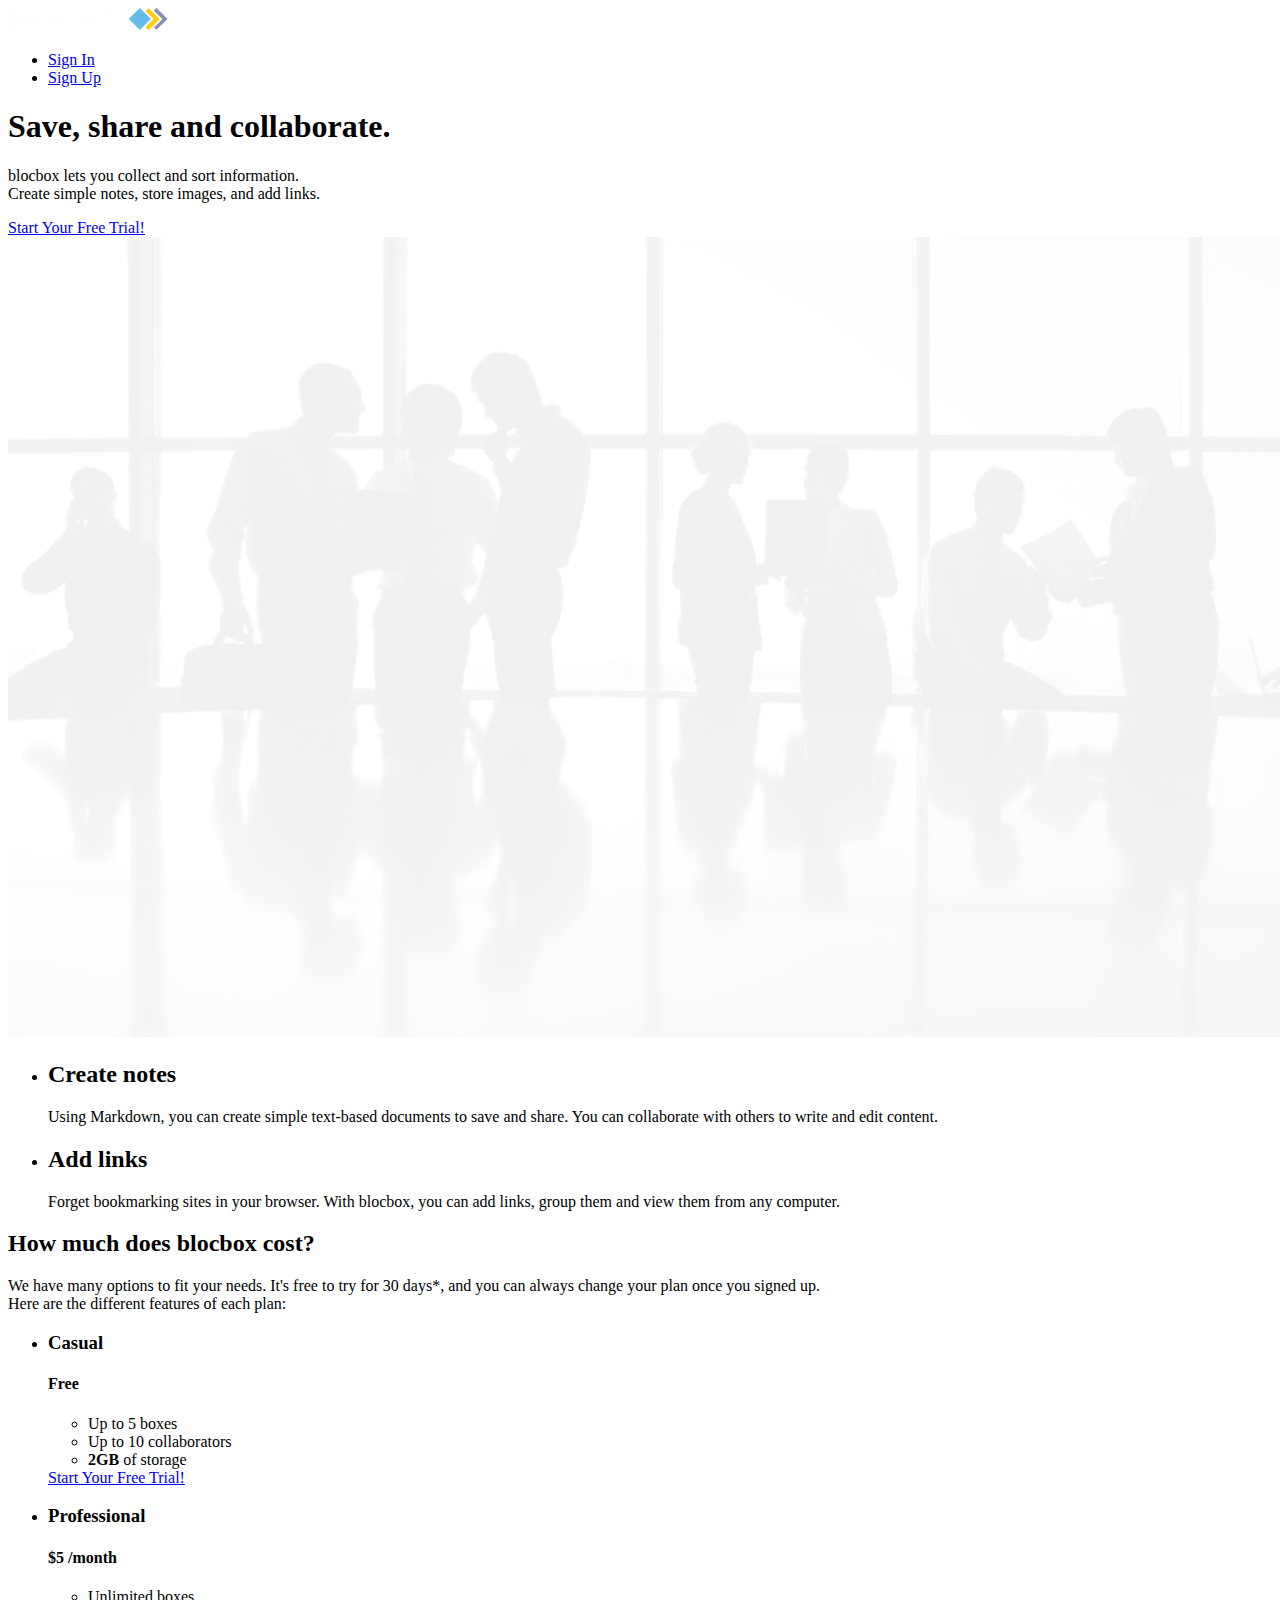
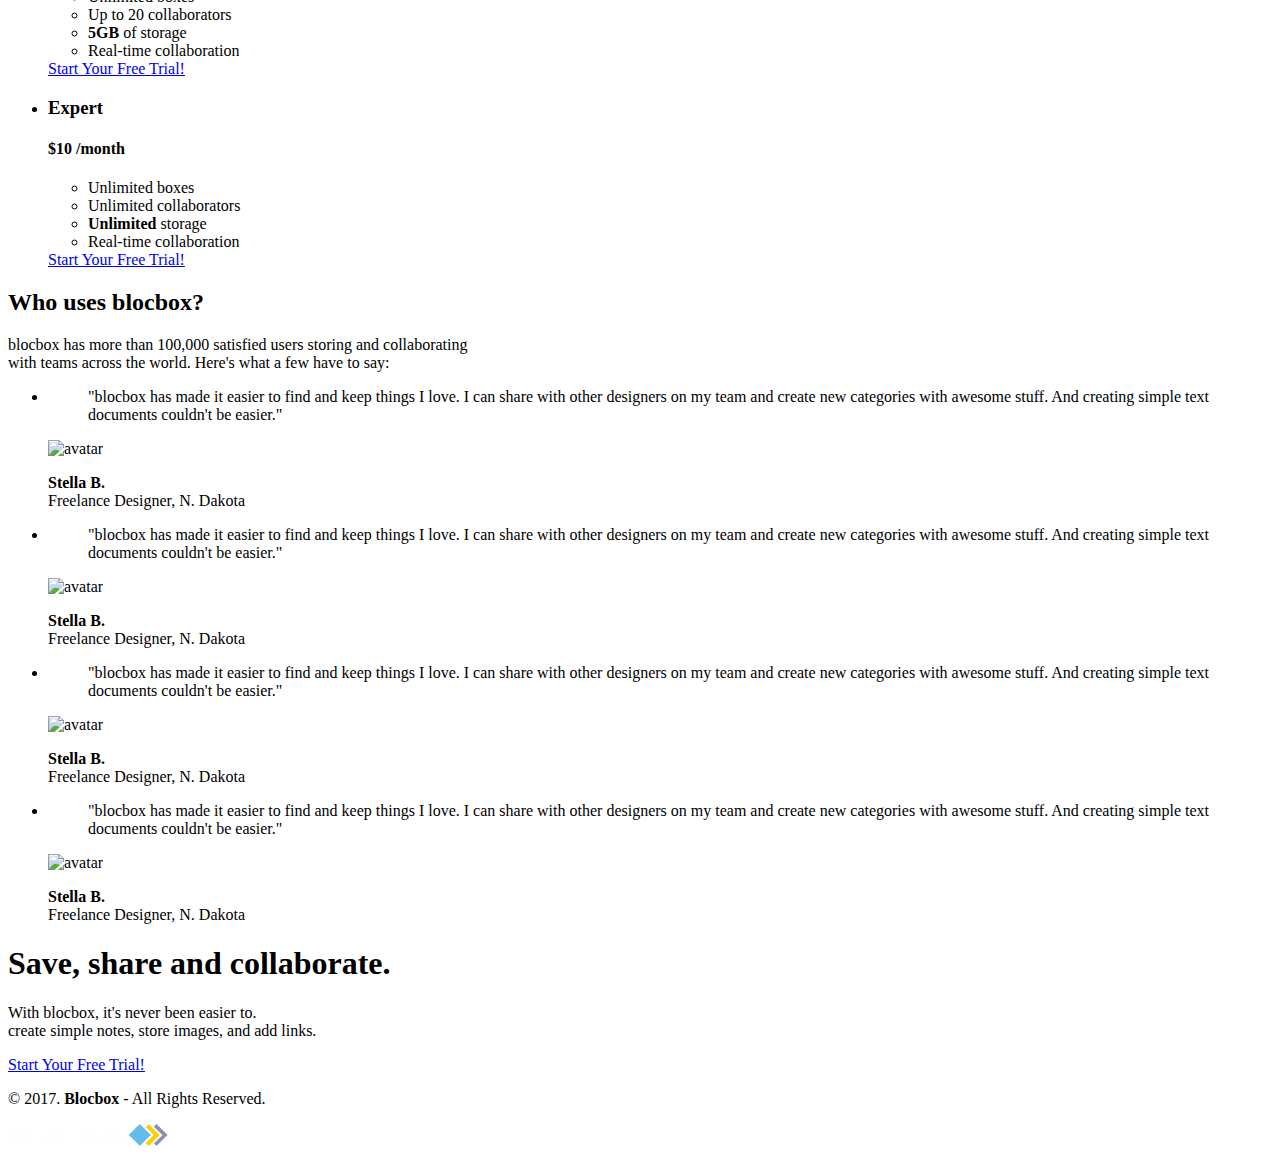
==== index.html @ f6686ba9 "homepage-html-completed" ====
<!DOCTYPE html>
<html lang="en-us">
<head>
  <meta http-equiv="X-UA-Compatible" content="IE=Edge">
  <meta name="viewport" content="width=device-width, initial-scale=1">
  <meta charset="UTF-8">
  <title>Save, share and collaborate | Blocbox</title>
  <!-- Google Fonts -->
  <link href="https://fonts.googleapis.com/css?family=Poppins:300,400,600|Rasa:300,400,700" rel="stylesheet">
  </head>
<body>
  <!-- Hero -->
   <header>
     <nav class="container">
       <div class="one-half">
         <a href="index.html" class="site-logo"><img src="images/site-logo-png.png" alt="Blocbox" /></a>
         </div>
         <div class="one-half">
            <ul>
              <li><a href="signin.html">Sign In</a></li>
              <li class="btn-outline"><a href="signup.html">Sign Up</a></li>
            </ul>
          </div>
         </nav>
         <div class="container hero">
           <h1>Save, share and collaborate.</h1>
            <p>blocbox lets you collect and sort information.<br/>Create simple notes, store images, and add links.</p>
            <a href="signup.html" class="btn">Start Your Free Trial!</a>
            <img src="images/site-screenshot-png.png" alt="Blocbox" />
          </div>
        </header>
      <main role="main">
        <!-- Benefits -->
        <section class="benefits">
          <ul class="container">
            <li class="one-third">
              <h2>Create notes</h2>
              <p>Using Markdown, you can create simple text-based documents to save and share. You can collaborate with others to write and edit content.</p>
            </li>
            <li class="one-third">
              <h2>Add links</h2>
               <p>Forget bookmarking sites in your browser. With blocbox, you can add links, group them and view them from any computer.</p>
             </li>
           </ul>
         </section>

       <!-- Pricing -->
       <section class="pricing">
         <div class="container">
           <h2>How much does blocbox cost?</h2>
           <p>We have many options to fit your needs. It's free to try for 30 days*, and you can always change your plan once you signed up. <br/>Here are the different features of each plan:</p>
         </div>
         <ul class="container">
           <li class="one-third">
             <div class="box">
               <h3>Casual</h3>
               <h4>Free</h4>
               <ul>
                 <li>Up to 5 boxes</li>
                 <li>Up to 10 collaborators</li>
                 <li><strong>2GB</strong> of storage</li>
               </ul>
                <a href="signup.html" class="btn">Start Your Free Trial!</a>
              </div>
            </li>
          <li class="one-third">
            <div class="box middle">
              <h3>Professional</h3>
              <h4><span>$</span>5 <span class="month">/month</span></h4>
              <ul>
                <li>Unlimited boxes</li>
                <li>Up to 20 collaborators</li>
                <li><strong>5GB</strong> of storage</li>
                <li>Real-time collaboration</li>
              </ul>
              <a href="signup.html" class="btn">Start Your Free Trial!</a>
            </div>
          </li>
          <li class="one-third">
            <div class="box">
              <h3>Expert</h3>
              <h4><span>$</span>10 <span class="month">/month</span></h4>
              <ul>
                <li>Unlimited boxes</li>
                <li>Unlimited collaborators</li>
                <li><strong>Unlimited</strong> storage</li>
                <li>Real-time collaboration</li>
              </ul>
              <a href="signup.html" class="btn">Start Your Free Trial!</a>
            </div>
          </li>          
          </ul>

        </section> 

        <!-- Testimonials -->
        <section class="testimonials">
          <div class="container">
            <h2>Who uses blocbox?</h2>
            <p>blocbox has more than 100,000 satisfied users storing and collaborating<br/> with teams across the world. Here's what a few have to say:</p>
          </div>
          <ul class="container">
            <li class="one-fourth">
              <blockquote>"blocbox has made it easier to find and keep things I love. I can share with other designers on my team and create new categories with awesome stuff. And creating simple text documents couldn't be easier."
              </blockquote>
              <img src="https://s3.amazonaws.com/uifaces/faces/twitter/jsa/128.jpg" alt="avatar">
              <p class="name"><strong>Stella B.</strong><br/>Freelance Designer, N. Dakota</p>
            </li> 
            <li class="one-fourth">
               <blockquote>"blocbox has made it easier to find and keep things I love. I can share with other designers on my team and create new categories with awesome stuff. And creating simple text documents couldn't be easier."
               </blockquote>
               <img src="https://s3.amazonaws.com/uifaces/faces/twitter/jsa/128.jpg" alt="avatar">
               <p class="name"><strong>Stella B.</strong><br/>Freelance Designer, N. Dakota</p>
             </li>
             <li class="one-fourth">
               <blockquote>"blocbox has made it easier to find and keep things I love. I can share with other designers on my team and create new categories with awesome stuff. And creating simple text documents couldn't be easier."
               </blockquote>
               <img src="https://s3.amazonaws.com/uifaces/faces/twitter/jsa/128.jpg" alt="avatar">
               <p class="name"><strong>Stella B.</strong><br/>Freelance Designer, N. Dakota</p>
               </li> 
               <li class="one-fourth">
                 <blockquote>"blocbox has made it easier to find and keep things I love. I can share with other designers on my team and create new categories with awesome stuff. And creating simple text documents couldn't be easier."
                 </blockquote>
                 <img src="https://s3.amazonaws.com/uifaces/faces/twitter/jsa/128.jpg" alt="avatar">
                  <p class="name"><strong>Stella B.</strong><br/>Freelance Designer, N. Dakota</p>
                  </li>   
            </ul>
          </section>

          <!-- Assignment -->
          <div class="container hero">
           <h1>Save, share and collaborate.</h1>
            <p>With blocbox, it's never been easier to.<br/>create simple notes, store images, and add links.</p>
            <a href="signup.html" class="btn">Start Your Free Trial!</a>

       </main>

       <!-- Footer -->
       <footer>
         <div class="container footer-nav-block">
             <div class="left-footer-block one-third">
                <p class="copyright-block">&copy; 2017. <strong>Blocbox</strong> - All Rights Reserved.</p>
              </div>
                <img class="logo" src="images/site-logo-png.png" alt="Blocbox" />  
              </div>
            </div>
          </footer>

</body>
</html>
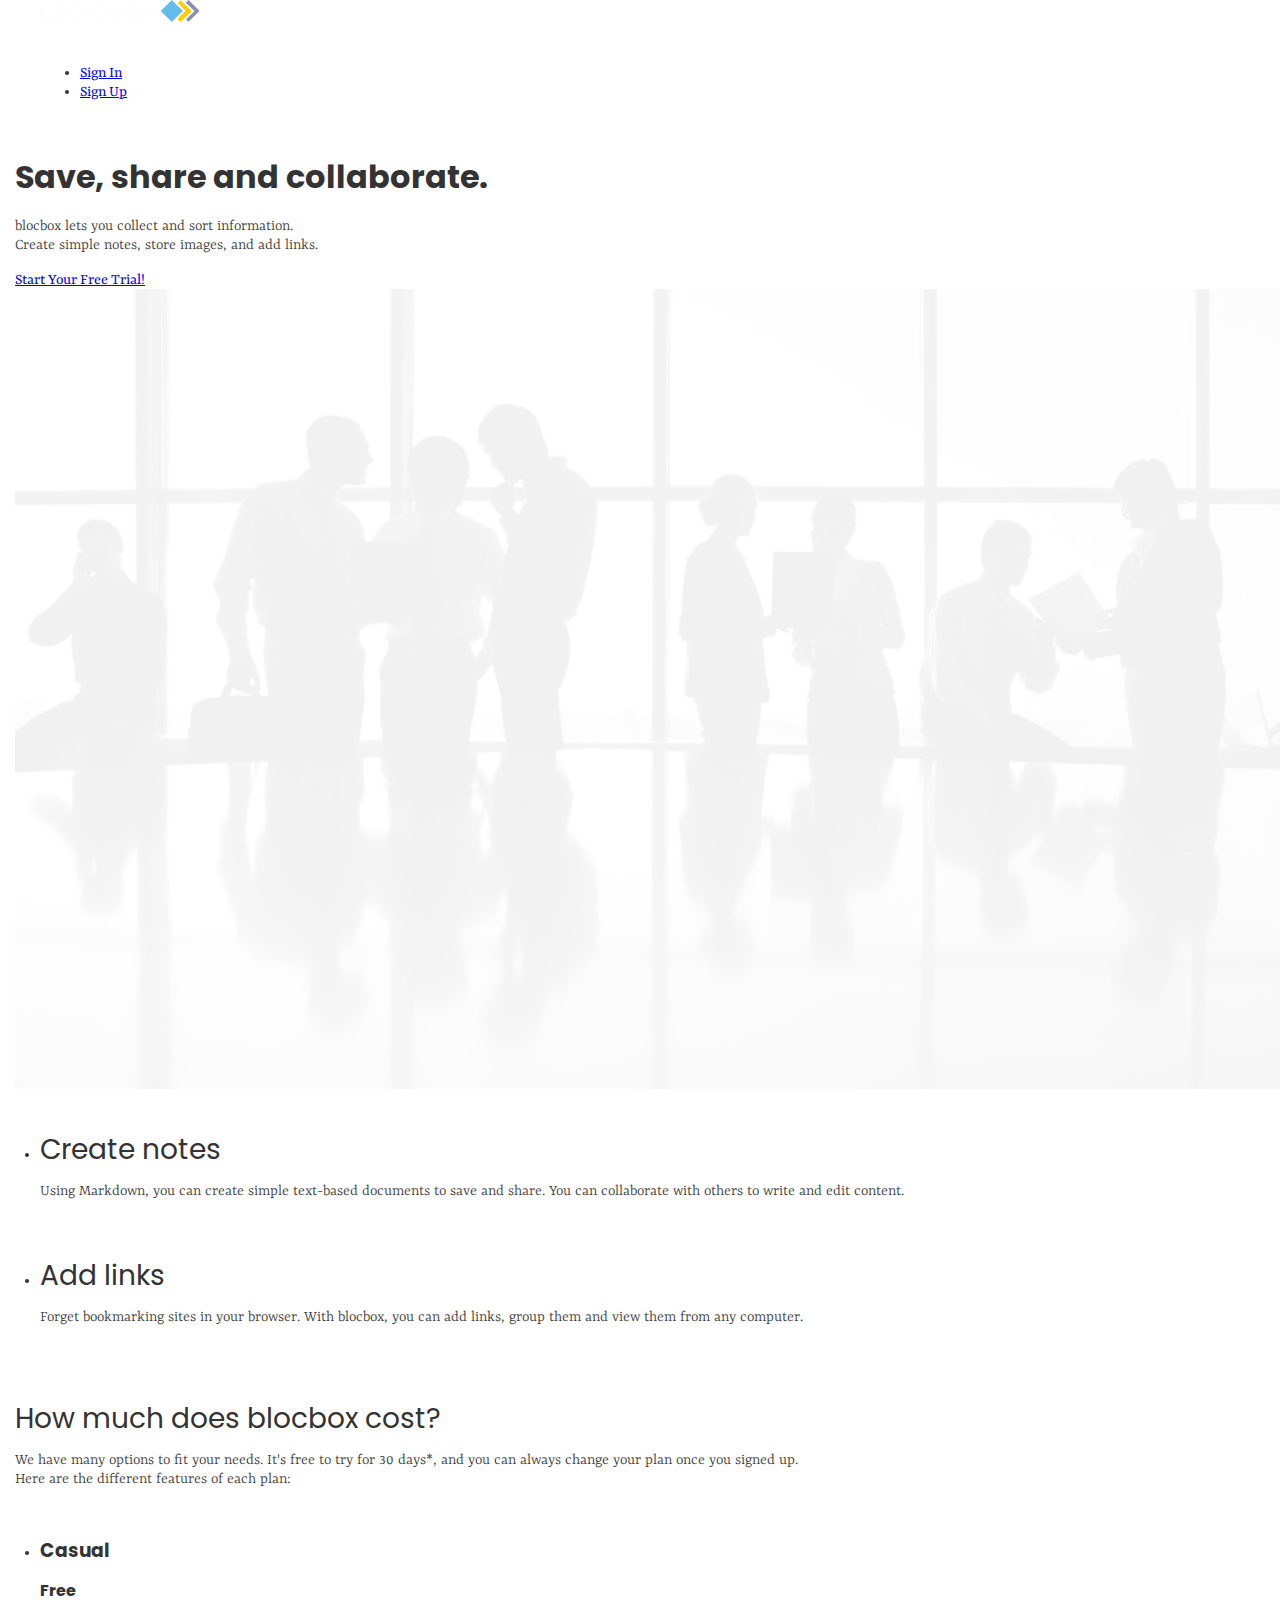
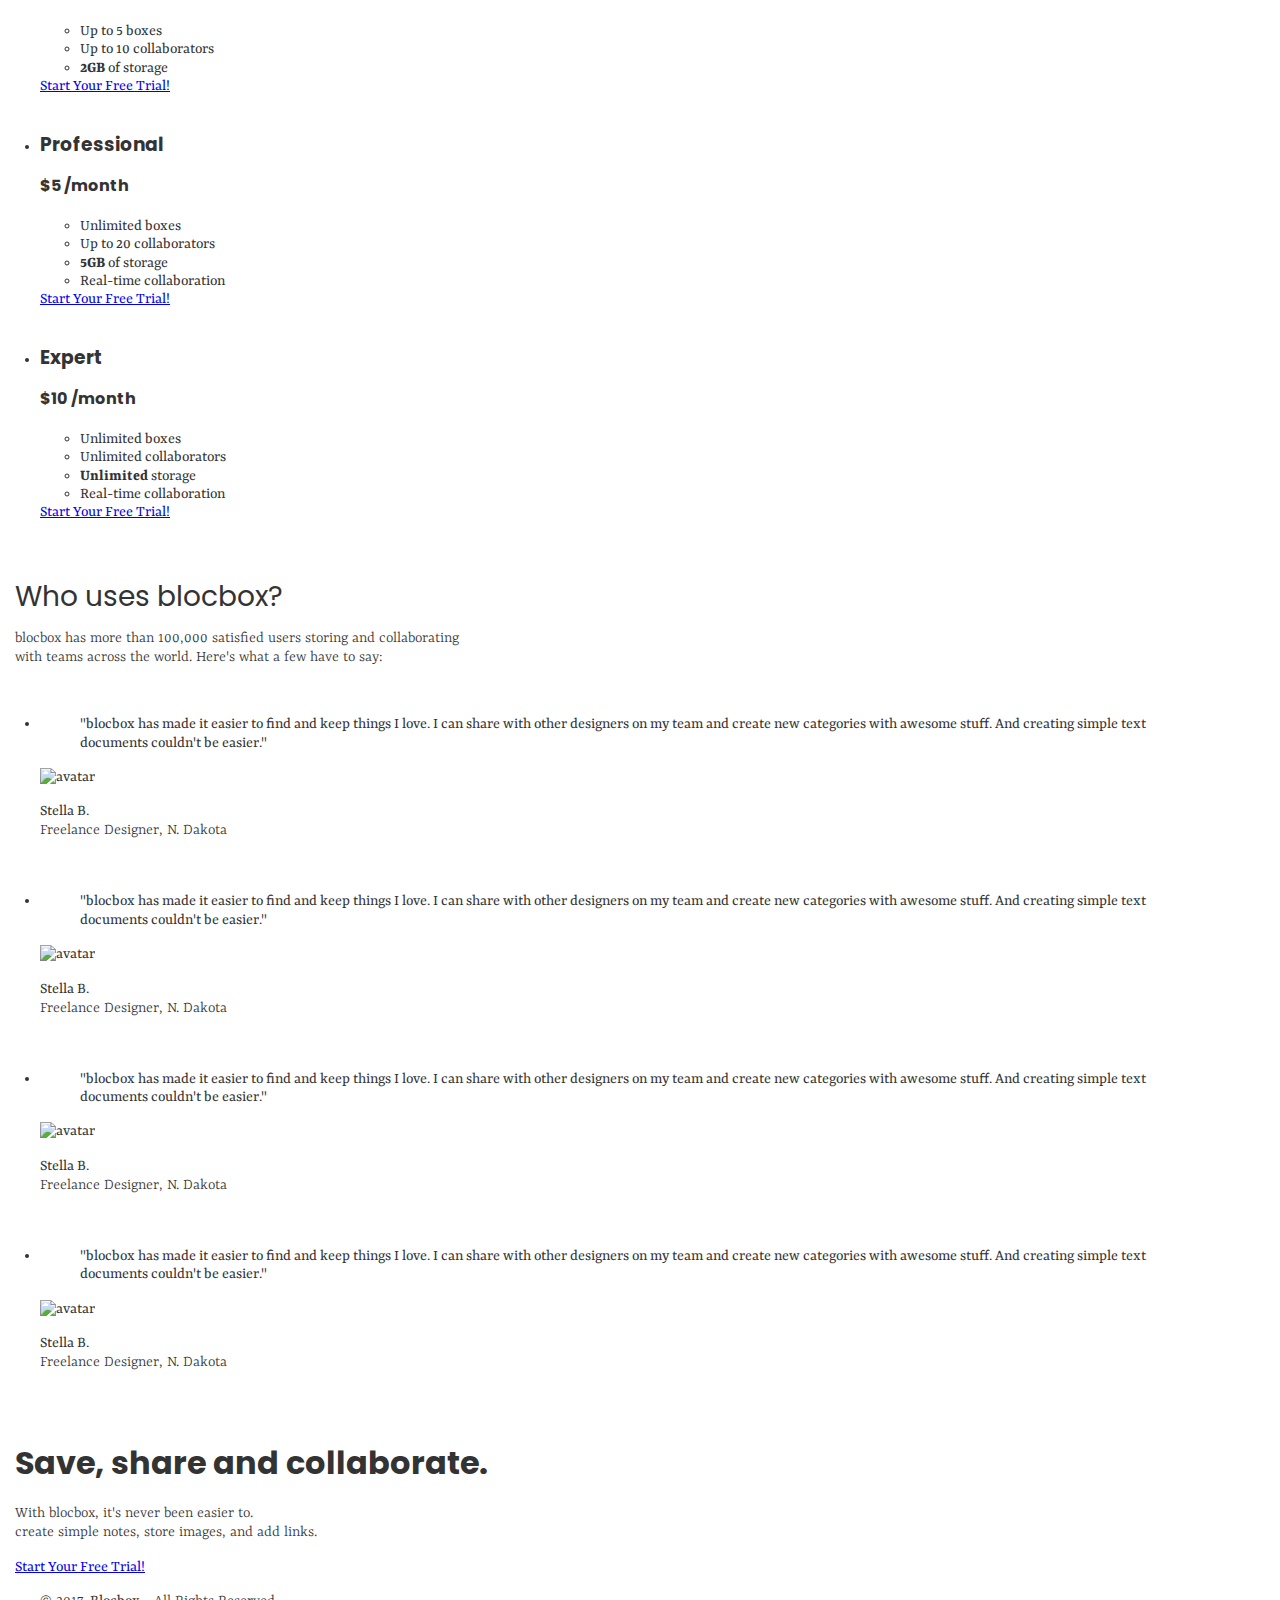
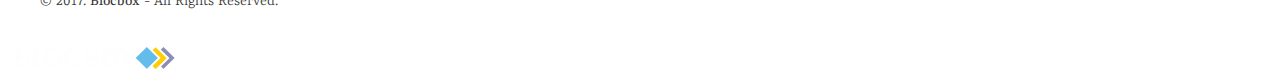
==== commit 7d14f484: "homepage-css-completed" ====
--- a/index.html
+++ b/index.html
@@ -7,6 +7,12 @@
   <title>Save, share and collaborate | Blocbox</title>
   <!-- Google Fonts -->
   <link href="https://fonts.googleapis.com/css?family=Poppins:300,400,600|Rasa:300,400,700" rel="stylesheet">
+
+  <!-- CSS -->
+  <link rel="stylesheet" href="css/normalize.css">
+  <link rel="stylesheet" href="css/style.css">
+  <link rel="stylesheet" href="css/font-awesome.css">
+  <link rel="stylesheet" href="css/animate.css">
   </head>
 <body>
   <!-- Hero -->
@@ -23,7 +29,7 @@
           </div>
          </nav>
          <div class="container hero">
-           <h1>Save, share and collaborate.</h1>
+           <h1 class="animated fadeIn">Save, share and collaborate.</h1>
             <p>blocbox lets you collect and sort information.<br/>Create simple notes, store images, and add links.</p>
             <a href="signup.html" class="btn">Start Your Free Trial!</a>
             <img src="images/site-screenshot-png.png" alt="Blocbox" />
--- a/css/style.css
+++ b/css/style.css
@@ -0,0 +1,44 @@
+html, body{
+	overflow-x: hidden;
+}
+body {
+	 font-family: "Rasa", Helvetica, Arial, sans-serif;
+	 color:#333333;
+}
+h1, h2, h3, h4, h5, h6 {
+	 font-family: "Poppins", Helvetica, Arial, sans-serif;
+}
+h2 {
+  font-size:28px;
+  font-weight: normal;
+  margin-bottom: 5px;
+}
+p {
+	font-size:16px;
+	line-height: 19px;
+	font-weight: 100;
+}
+
+/* GRID */
+.container {
+	margin-right: auto;
+	margin-left: auto;
+	padding-left: 15px;
+	padding-right: 15px;
+	position: relative;
+}
+.container:before,
+.container:after {
+	content: " ";
+	display: table;
+}
+.container:after {
+	clear: both;
+}
+.one-half, .one-third, .one-fourth {
+	width:96%;
+	float:left;
+	position:relative;
+	min-height: 1px;
+	margin:0 2% 20px;
+}
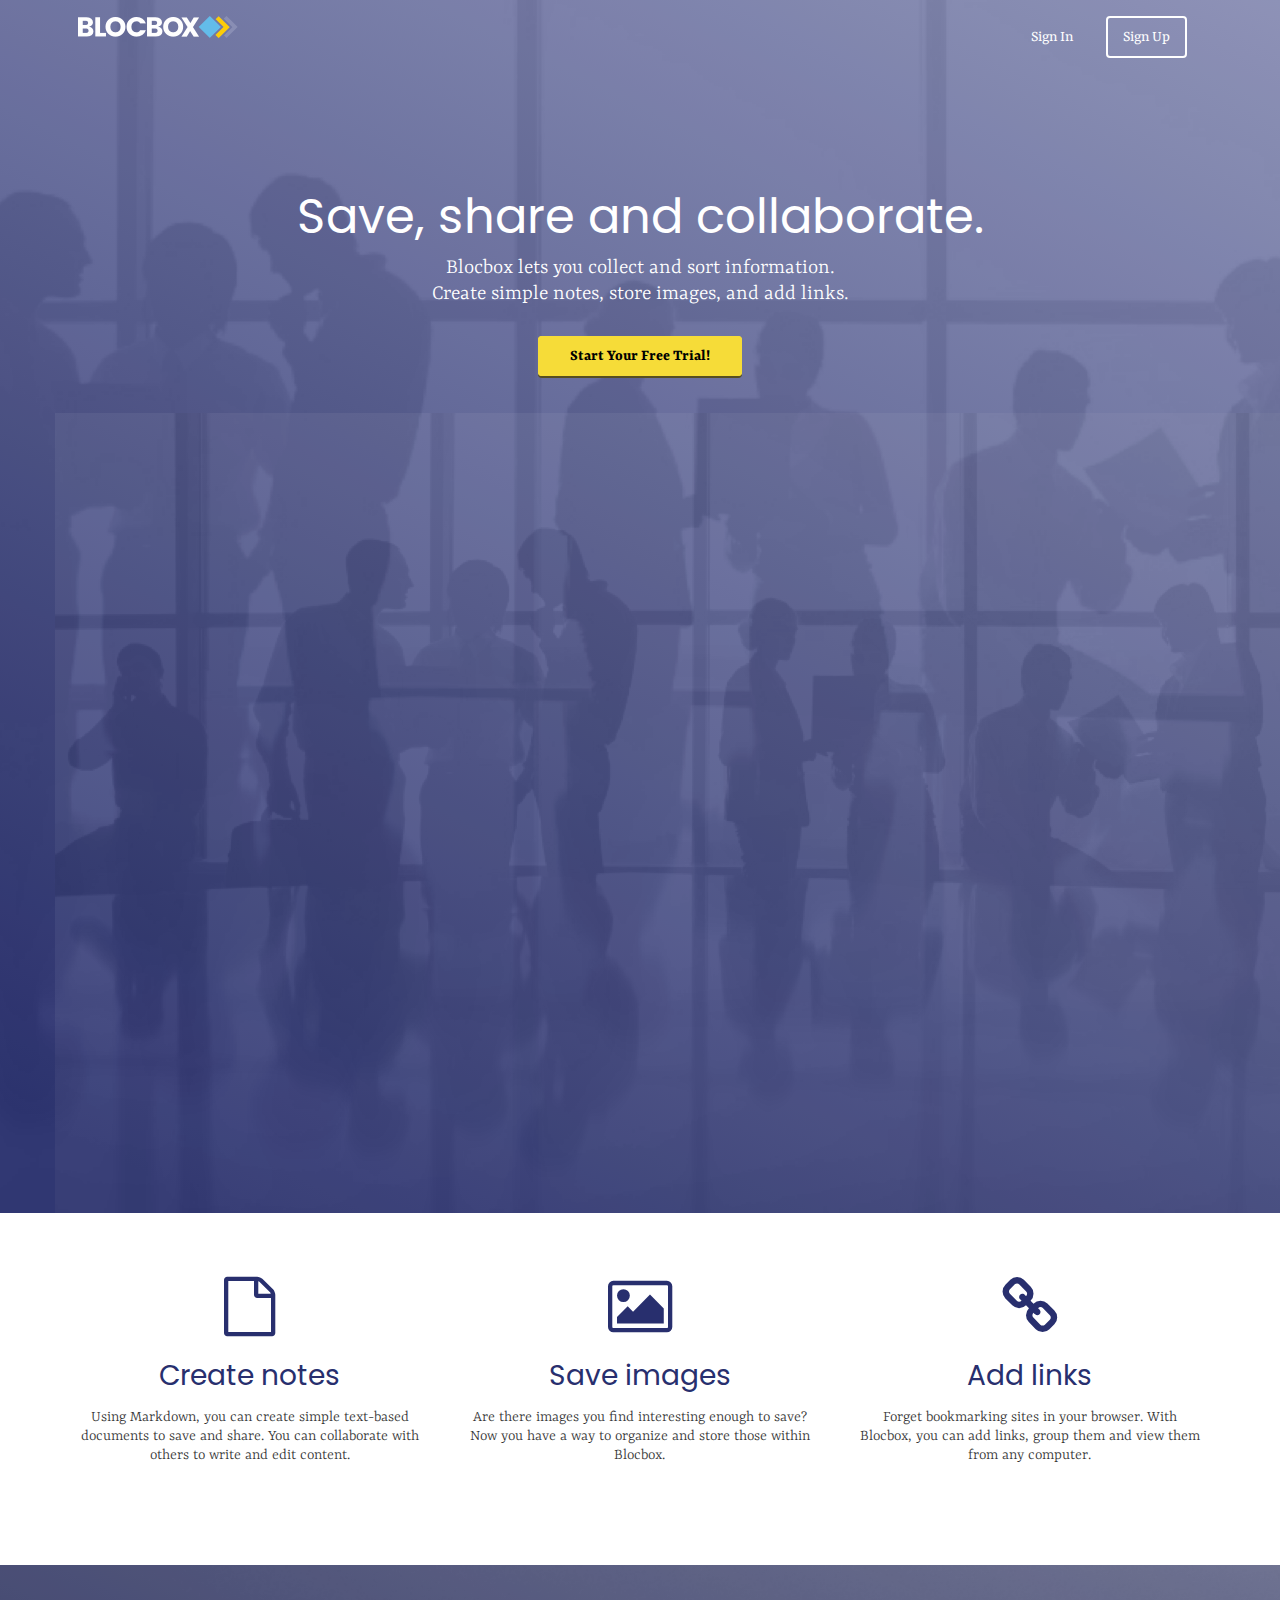
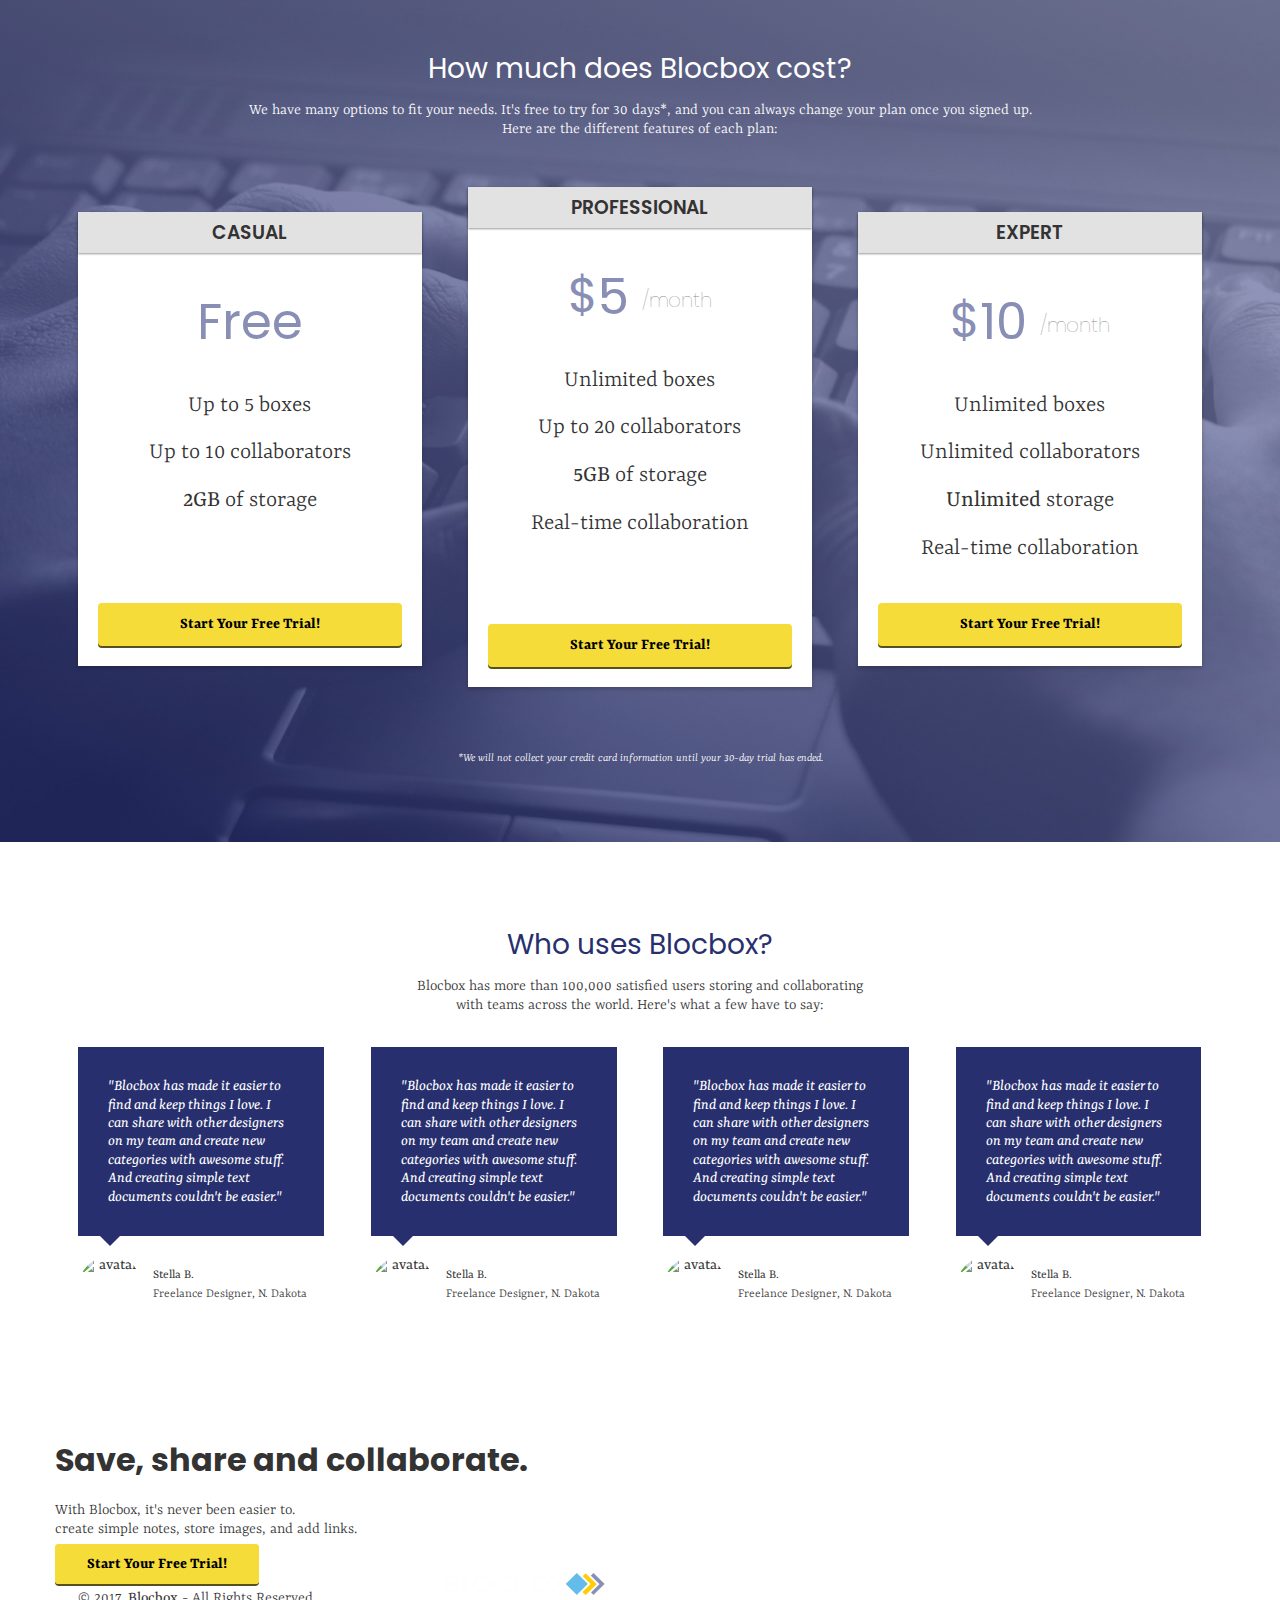
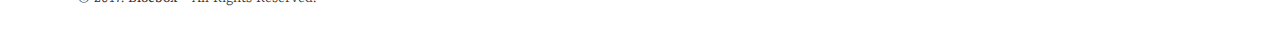
==== commit 569a6964: "Checkpoint-31-completed" ====
--- a/index.html
+++ b/index.html
@@ -19,7 +19,7 @@
    <header>
      <nav class="container">
        <div class="one-half">
-         <a href="index.html" class="site-logo"><img src="images/site-logo-png.png" alt="Blocbox" /></a>
+        <a href="index.html" class="site-logo"><img src="images/site-logo-png.png" alt="Blocbox" /></a>
          </div>
          <div class="one-half">
             <ul>
@@ -30,7 +30,7 @@
          </nav>
          <div class="container hero">
            <h1 class="animated fadeIn">Save, share and collaborate.</h1>
-            <p>blocbox lets you collect and sort information.<br/>Create simple notes, store images, and add links.</p>
+            <p>Blocbox lets you collect and sort information.<br/>Create simple notes, store images, and add links.</p>
             <a href="signup.html" class="btn">Start Your Free Trial!</a>
             <img src="images/site-screenshot-png.png" alt="Blocbox" />
           </div>
@@ -40,12 +40,19 @@
         <section class="benefits">
           <ul class="container">
             <li class="one-third">
+            <i class="fa fa-file-o"></i>
               <h2>Create notes</h2>
               <p>Using Markdown, you can create simple text-based documents to save and share. You can collaborate with others to write and edit content.</p>
             </li>
             <li class="one-third">
+             <i class="fa fa-picture-o"></i>
+              <h2>Save images</h2>
+              <p>Are there images you find interesting enough to save? Now you have a way to organize and store those within Blocbox.</p>
+            </li>
+            <li class="one-third">
+            <i class="fa fa-link"></i>
               <h2>Add links</h2>
-               <p>Forget bookmarking sites in your browser. With blocbox, you can add links, group them and view them from any computer.</p>
+               <p>Forget bookmarking sites in your browser. With Blocbox, you can add links, group them and view them from any computer.</p>
              </li>
            </ul>
          </section>
@@ -53,7 +60,7 @@
        <!-- Pricing -->
        <section class="pricing">
          <div class="container">
-           <h2>How much does blocbox cost?</h2>
+           <h2>How much does Blocbox cost?</h2>
            <p>We have many options to fit your needs. It's free to try for 30 days*, and you can always change your plan once you signed up. <br/>Here are the different features of each plan:</p>
          </div>
          <ul class="container">
@@ -96,36 +103,39 @@
             </div>
           </li>          
           </ul>
+          <div class="container">
+             <p class="small">*We will not collect your credit card information until your 30-day trial has ended.</p>
+          </div>
 
         </section> 
 
         <!-- Testimonials -->
         <section class="testimonials">
           <div class="container">
-            <h2>Who uses blocbox?</h2>
-            <p>blocbox has more than 100,000 satisfied users storing and collaborating<br/> with teams across the world. Here's what a few have to say:</p>
+            <h2>Who uses Blocbox?</h2>
+            <p>Blocbox has more than 100,000 satisfied users storing and collaborating<br/> with teams across the world. Here's what a few have to say:</p>
           </div>
           <ul class="container">
             <li class="one-fourth">
-              <blockquote>"blocbox has made it easier to find and keep things I love. I can share with other designers on my team and create new categories with awesome stuff. And creating simple text documents couldn't be easier."
+              <blockquote>"Blocbox has made it easier to find and keep things I love. I can share with other designers on my team and create new categories with awesome stuff. And creating simple text documents couldn't be easier."
               </blockquote>
               <img src="https://s3.amazonaws.com/uifaces/faces/twitter/jsa/128.jpg" alt="avatar">
               <p class="name"><strong>Stella B.</strong><br/>Freelance Designer, N. Dakota</p>
             </li> 
             <li class="one-fourth">
-               <blockquote>"blocbox has made it easier to find and keep things I love. I can share with other designers on my team and create new categories with awesome stuff. And creating simple text documents couldn't be easier."
+               <blockquote>"Blocbox has made it easier to find and keep things I love. I can share with other designers on my team and create new categories with awesome stuff. And creating simple text documents couldn't be easier."
                </blockquote>
                <img src="https://s3.amazonaws.com/uifaces/faces/twitter/jsa/128.jpg" alt="avatar">
                <p class="name"><strong>Stella B.</strong><br/>Freelance Designer, N. Dakota</p>
              </li>
              <li class="one-fourth">
-               <blockquote>"blocbox has made it easier to find and keep things I love. I can share with other designers on my team and create new categories with awesome stuff. And creating simple text documents couldn't be easier."
+               <blockquote>"Blocbox has made it easier to find and keep things I love. I can share with other designers on my team and create new categories with awesome stuff. And creating simple text documents couldn't be easier."
                </blockquote>
                <img src="https://s3.amazonaws.com/uifaces/faces/twitter/jsa/128.jpg" alt="avatar">
                <p class="name"><strong>Stella B.</strong><br/>Freelance Designer, N. Dakota</p>
                </li> 
                <li class="one-fourth">
-                 <blockquote>"blocbox has made it easier to find and keep things I love. I can share with other designers on my team and create new categories with awesome stuff. And creating simple text documents couldn't be easier."
+                 <blockquote>"Blocbox has made it easier to find and keep things I love. I can share with other designers on my team and create new categories with awesome stuff. And creating simple text documents couldn't be easier."
                  </blockquote>
                  <img src="https://s3.amazonaws.com/uifaces/faces/twitter/jsa/128.jpg" alt="avatar">
                   <p class="name"><strong>Stella B.</strong><br/>Freelance Designer, N. Dakota</p>
@@ -136,7 +146,7 @@
           <!-- Assignment -->
           <div class="container hero">
            <h1>Save, share and collaborate.</h1>
-            <p>With blocbox, it's never been easier to.<br/>create simple notes, store images, and add links.</p>
+            <p>With Blocbox, it's never been easier to.<br/>create simple notes, store images, and add links.</p>
             <a href="signup.html" class="btn">Start Your Free Trial!</a>
 
        </main>
--- a/css/style.css
+++ b/css/style.css
@@ -42,3 +42,261 @@
 	min-height: 1px;
 	margin:0 2% 20px;
 }
+@media (min-width: 320px) {
+	.container {
+		width: 312px;
+	}
+}
+@media (min-width: 480px) {
+	.container {
+		width: 468px;
+	}
+}
+@media (min-width: 768px) {
+	.container {
+		width: 750px;
+	}
+}
+@media (min-width: 992px) {
+	.container {
+		width: 970px;
+	}
+	.one-half {
+		width:46%;
+	}
+	.one-third {
+		width:29.33333%;
+	}
+	.one-fourth {
+		width:21%;
+	}
+}
+@media (min-width: 1200px) {
+	.container {
+		width: 1170px;
+	}
+}
+
+/* HEADER */
+header {
+	color:#FFFFFF;
+	background: #282f6e;
+	/* Rectangle: */
+background: #282F6E;
+background: url("../images/site-screenshot-png.png") top center no-repeat, linear-gradient(206deg, #898eb5 0%, #282f6e 94%);
+background-size:cover;
+}
+header nav {
+	padding:1em 0;
+}
+header nav ul {
+	display:inline;
+	text-align: right;
+	float:right;
+	margin:0;
+}
+header nav ul > li {
+	list-style-type: none;
+	display: inline-block;
+	margin:0 15px;
+}
+header nav ul > li.btn-outline {
+	padding:10px 15px;
+	border:2px solid #FFFFFF;
+	border-radius: 4px;
+}
+header nav ul > li.btn-outline:hover {
+	background:#FFFFFF;
+}
+header nav ul > li > a {
+	color:#FFFFFF;
+	text-decoration: none;
+}
+header nav ul > li.btn-outline:hover > a {
+	color:#282f6e;
+}
+header .hero {
+	text-align: center;
+	display:block;
+	position: relative;
+}
+header .hero h1 {
+	font-size:48px;
+	font-weight: normal;
+	margin:95px 0 0;
+}
+header .hero p {
+	font-size: 22px;
+	line-height: 26px;
+	font-weight: 100;
+	margin:10px 0 40px;
+}
+header .hero img {
+	display: block;
+	margin:3em auto 0;
+}
+
+/* BUTTONS */
+.btn {
+	border-radius: 4px;
+	color:#000000;
+	font-weight: 700;
+	text-decoration: none;
+	padding:10px 30px;
+	background: #f6dc38;
+	border: 2px solid #f6dc38;
+	box-shadow: 0px 2px 0px 0px #574F1F;
+}
+
+/* BENEFITS */
+.benefits {
+	text-align: center;
+	display:block;
+	position:relative;
+}
+.benefits ul {
+	margin: 0 auto;
+	padding:4em 0;
+}
+.benefits ul li {
+	list-style-type: none;
+	display: inline-block;
+}
+.benefits i {
+	color:#282F6E;
+	font-size:60px;
+	margin:0;
+	vertical-align: middle;
+}
+.benefits h2 {
+	color:#282F6E;
+}
+
+/* PRICING */
+.pricing {
+	  background: #282f6e url("../images/pricingimage.png") top center no-repeat;
+	  background: url("../images/pricingimage.png") top center no-repeat, linear-gradient(206deg, #898eb5 0%, #282f6e 94%);
+	  background-size:cover;
+	  text-align: center;
+	  padding:4em 0;
+}
+.pricing h2, .pricing p {
+	color:#FFFFFF;
+}
+.pricing ul {
+	margin:0 auto;
+	padding:2em 0;
+}
+.pricing ul li {
+	list-style-type: none;
+}
+.box {
+	padding:0 15px 15px;
+	background: #FFFFFF;
+	box-shadow: 0px 2px 4px 0px rgba(0,0,0,0.20);
+	min-height: 439px;
+	position: relative;
+	margin-top: 25px;
+}
+.box.middle {
+	min-height: 485px;
+	margin-top:0px;
+}
+.box h3 {
+	font-family: "Poppins", Helvetica, Arial, sans-serif;
+	font-weight: 600;
+	text-transform: uppercase;
+	background: #E2E2E2;
+	box-shadow: 0px 1px 2px 0px rgba(0,0,0,0.40);
+	left:0;
+	right:0;
+	top:0;
+	text-align: center;
+	margin:0 -15px 40px;
+	padding:10px 0;
+}
+.box h4 {
+	font-size:50px;
+	font-weight: normal;
+	margin:40px 0 10px;
+	color:#898eb5;
+}
+.box h4 span {
+	font-size:48px;
+	vertical-align: top;
+}
+.box h4 span.month {
+	font-family: "Poppins", Helvetica, Arial, sans-serif;
+	font-weight: 100;
+	color:#888888;
+	font-size:20px;
+	vertical-align: middle;
+}
+.box ul li {
+	font-size:24px;
+	margin-bottom:20px;
+	font-weight: 100;
+}
+.box .btn {
+	position:absolute;
+	bottom:20px;
+	left:20px;
+	right:20px;
+}
+.small {
+	font-size: 12px;
+	color: #FEFEFE;
+	line-height: 15px;
+	font-style:italic;
+}
+/* TESTIMONIALS */
+ .testimonials {
+   padding:4em 0;
+   text-align: center;
+ }
+ .testimonials h2 {
+   color:#282f6e;
+ }
+ .testimonials ul li {
+   list-style-type: none;
+ }
+ .testimonials blockquote {
+   color:#FFFFFF;
+   text-align: left;
+   font-style: italic;
+   background:#282f6e;
+   position: relative;
+   padding:30px;
+   width:auto;
+   margin:0;
+ }
+ .testimonials blockquote:after {
+   top: 100%;
+   left: 13%;
+   border: solid transparent;
+   content: " ";
+   height: 0;
+   width: 0;
+   position: absolute;
+   pointer-events: none;
+   border-top-color: #282f6e;
+   border-width: 10px;
+   margin-left: -10px;
+ }
+ .testimonials img {
+   height: 65px;
+   width: 65px;
+   border-radius:50%;
+   float: left;
+   display: inline-block;
+   margin:20px 10px 0 0;
+ }
+ .testimonials p.name {
+   float: left;
+   display: inline-block;
+   text-align: left;
+   font-size:13px;
+   margin-top: 30px;
+ }
+
+
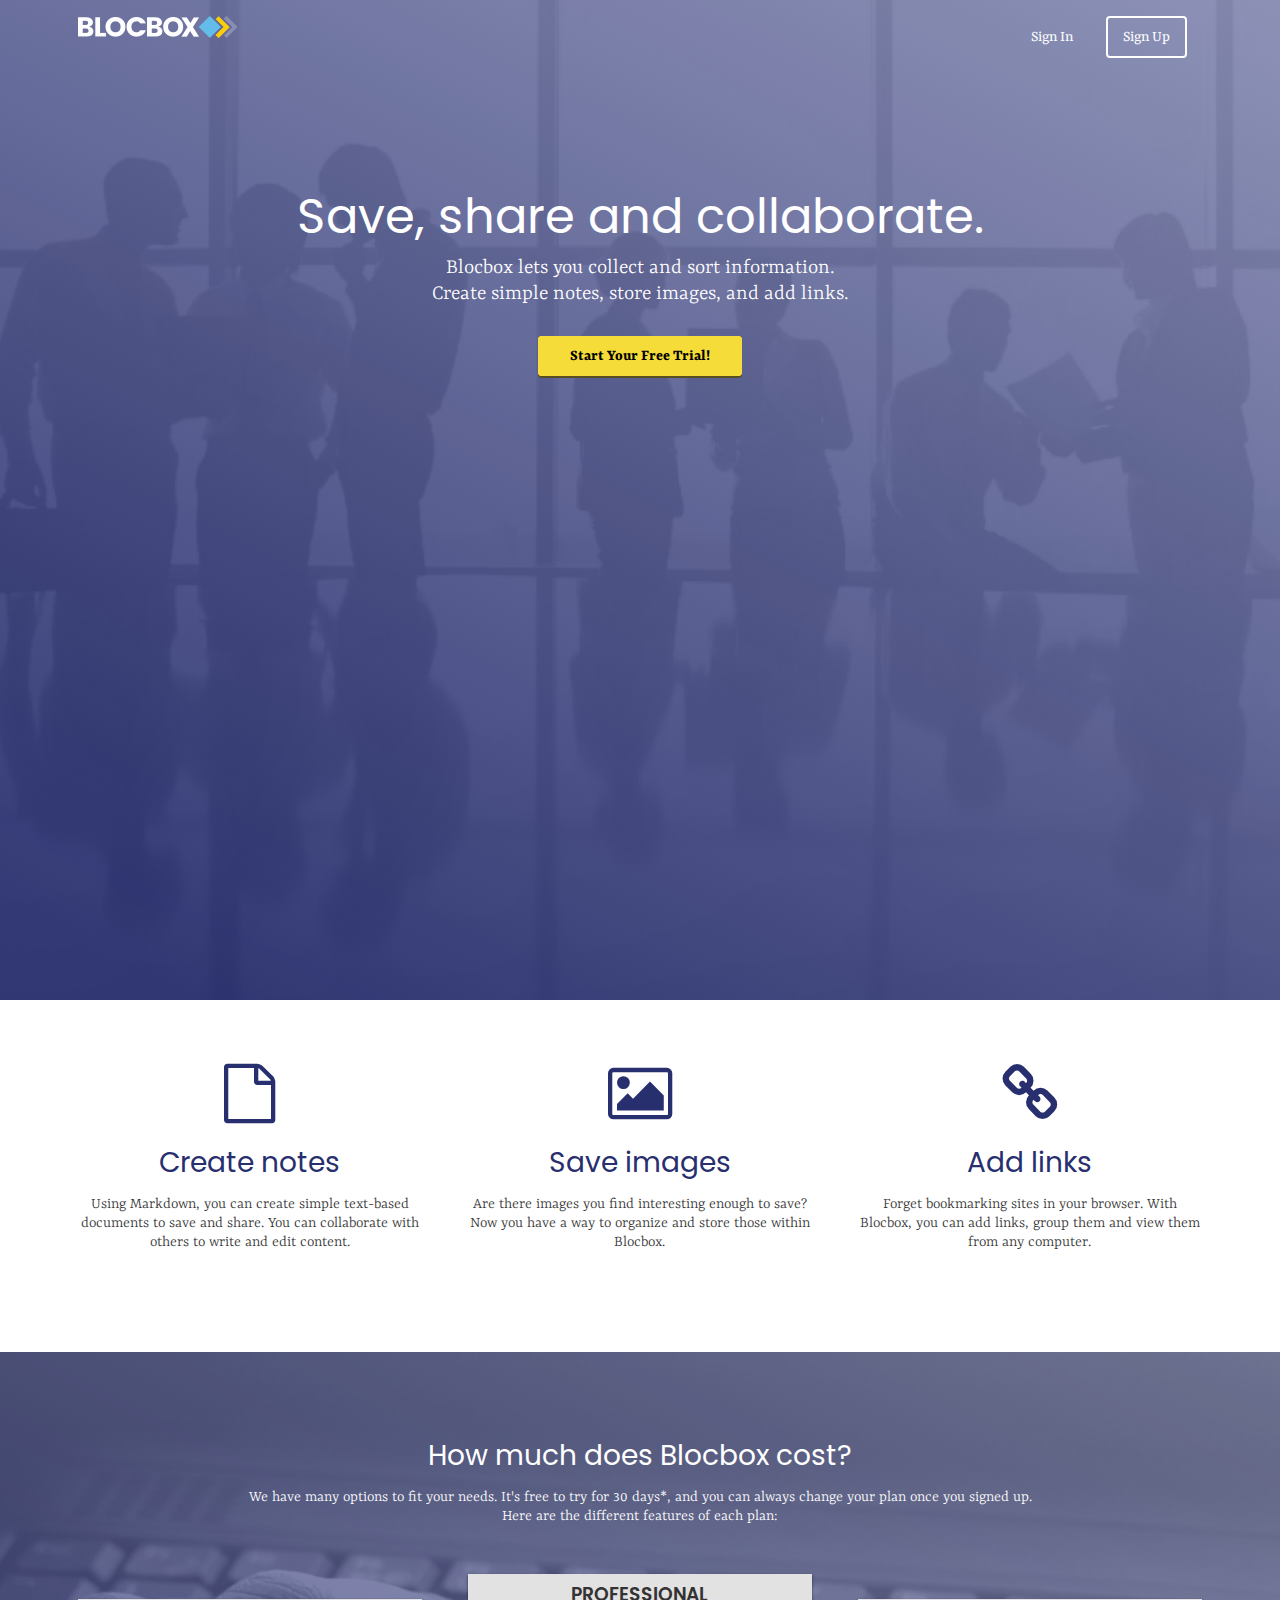
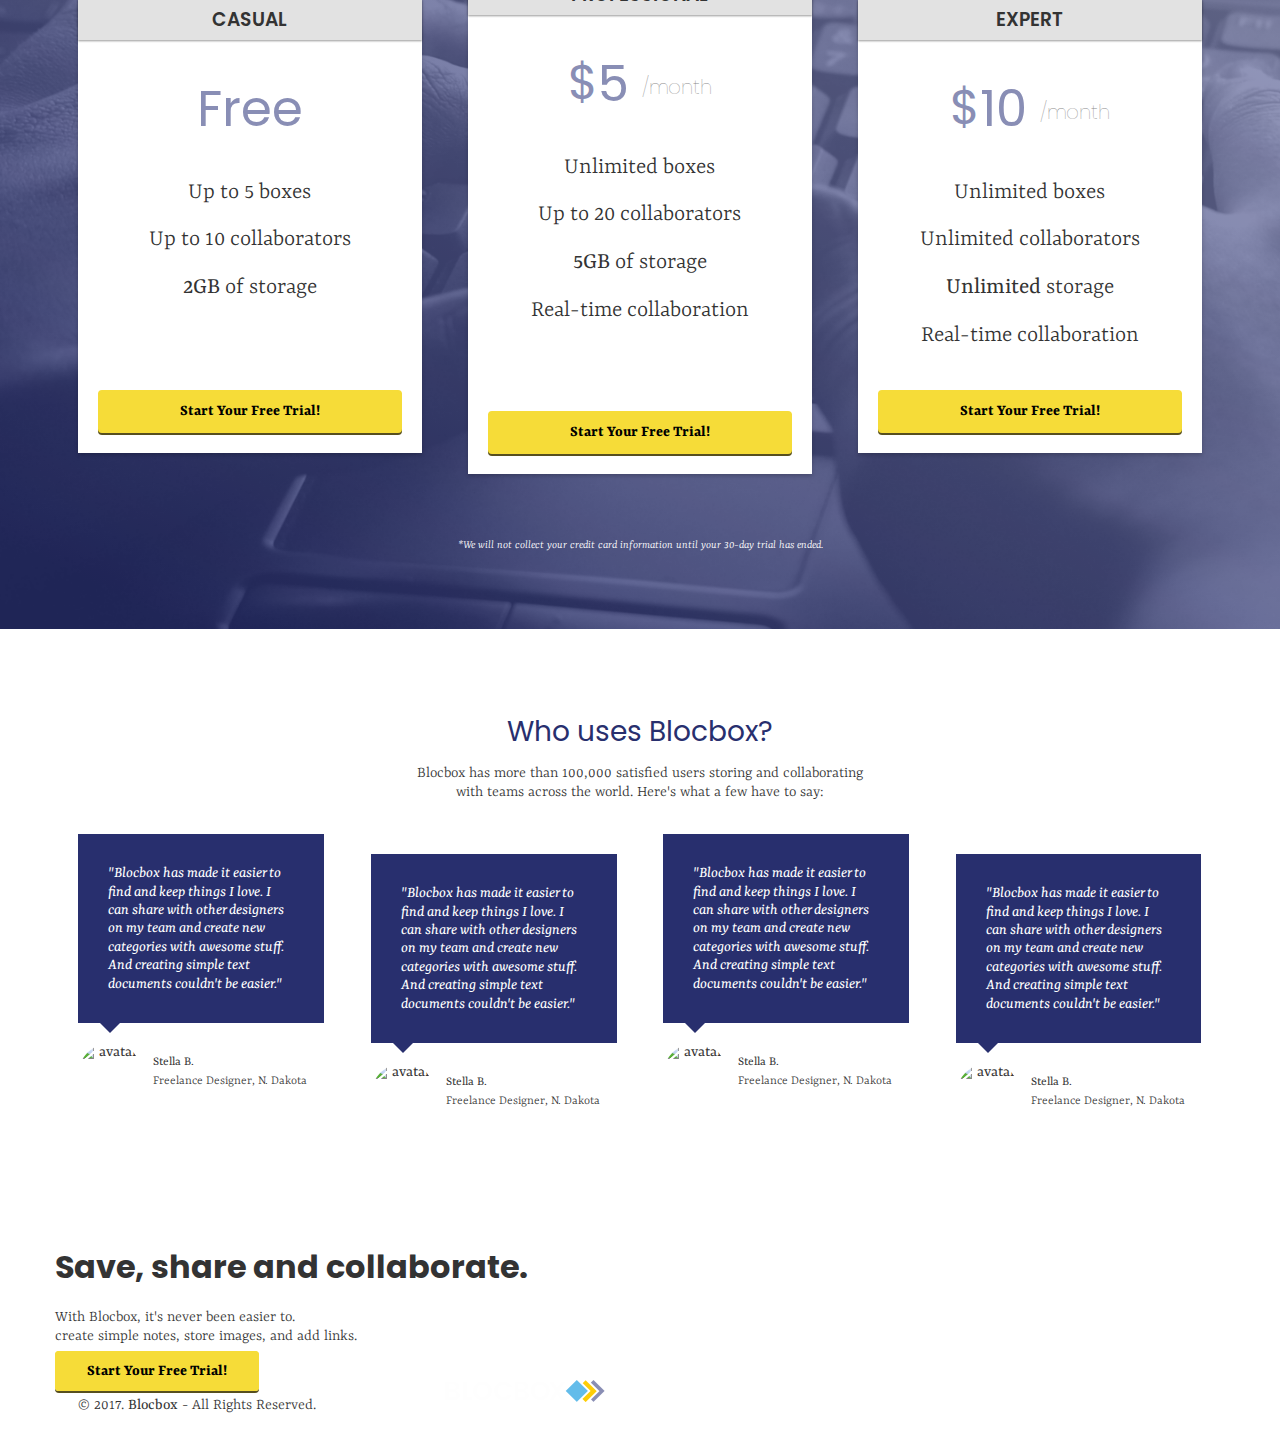
==== commit 0e28044e: "homepage-styling-completed" ====
--- a/index.html
+++ b/index.html
@@ -32,7 +32,7 @@
            <h1 class="animated fadeIn">Save, share and collaborate.</h1>
             <p>Blocbox lets you collect and sort information.<br/>Create simple notes, store images, and add links.</p>
             <a href="signup.html" class="btn">Start Your Free Trial!</a>
-            <img src="images/site-screenshot-png.png" alt="Blocbox" />
+            
           </div>
         </header>
       <main role="main">
@@ -122,7 +122,7 @@
               <img src="https://s3.amazonaws.com/uifaces/faces/twitter/jsa/128.jpg" alt="avatar">
               <p class="name"><strong>Stella B.</strong><br/>Freelance Designer, N. Dakota</p>
             </li> 
-            <li class="one-fourth">
+            <li class="one-fourth alternate">
                <blockquote>"Blocbox has made it easier to find and keep things I love. I can share with other designers on my team and create new categories with awesome stuff. And creating simple text documents couldn't be easier."
                </blockquote>
                <img src="https://s3.amazonaws.com/uifaces/faces/twitter/jsa/128.jpg" alt="avatar">
@@ -134,7 +134,7 @@
                <img src="https://s3.amazonaws.com/uifaces/faces/twitter/jsa/128.jpg" alt="avatar">
                <p class="name"><strong>Stella B.</strong><br/>Freelance Designer, N. Dakota</p>
                </li> 
-               <li class="one-fourth">
+               <li class="one-fourth alternate">
                  <blockquote>"Blocbox has made it easier to find and keep things I love. I can share with other designers on my team and create new categories with awesome stuff. And creating simple text documents couldn't be easier."
                  </blockquote>
                  <img src="https://s3.amazonaws.com/uifaces/faces/twitter/jsa/128.jpg" alt="avatar">
--- a/css/style.css
+++ b/css/style.css
@@ -26,7 +26,7 @@
 	padding-left: 15px;
 	padding-right: 15px;
 	position: relative;
-}
+}ß
 .container:before,
 .container:after {
 	content: " ";
@@ -70,6 +70,8 @@
 	.one-fourth {
 		width:21%;
 	}
+     .testimonials .alternate {
+      margin-top:20px;
 }
 @media (min-width: 1200px) {
 	.container {
@@ -85,6 +87,7 @@
 background: #282F6E;
 background: url("../images/site-screenshot-png.png") top center no-repeat, linear-gradient(206deg, #898eb5 0%, #282f6e 94%);
 background-size:cover;
+height: 1000px;
 }
 header nav {
 	padding:1em 0;
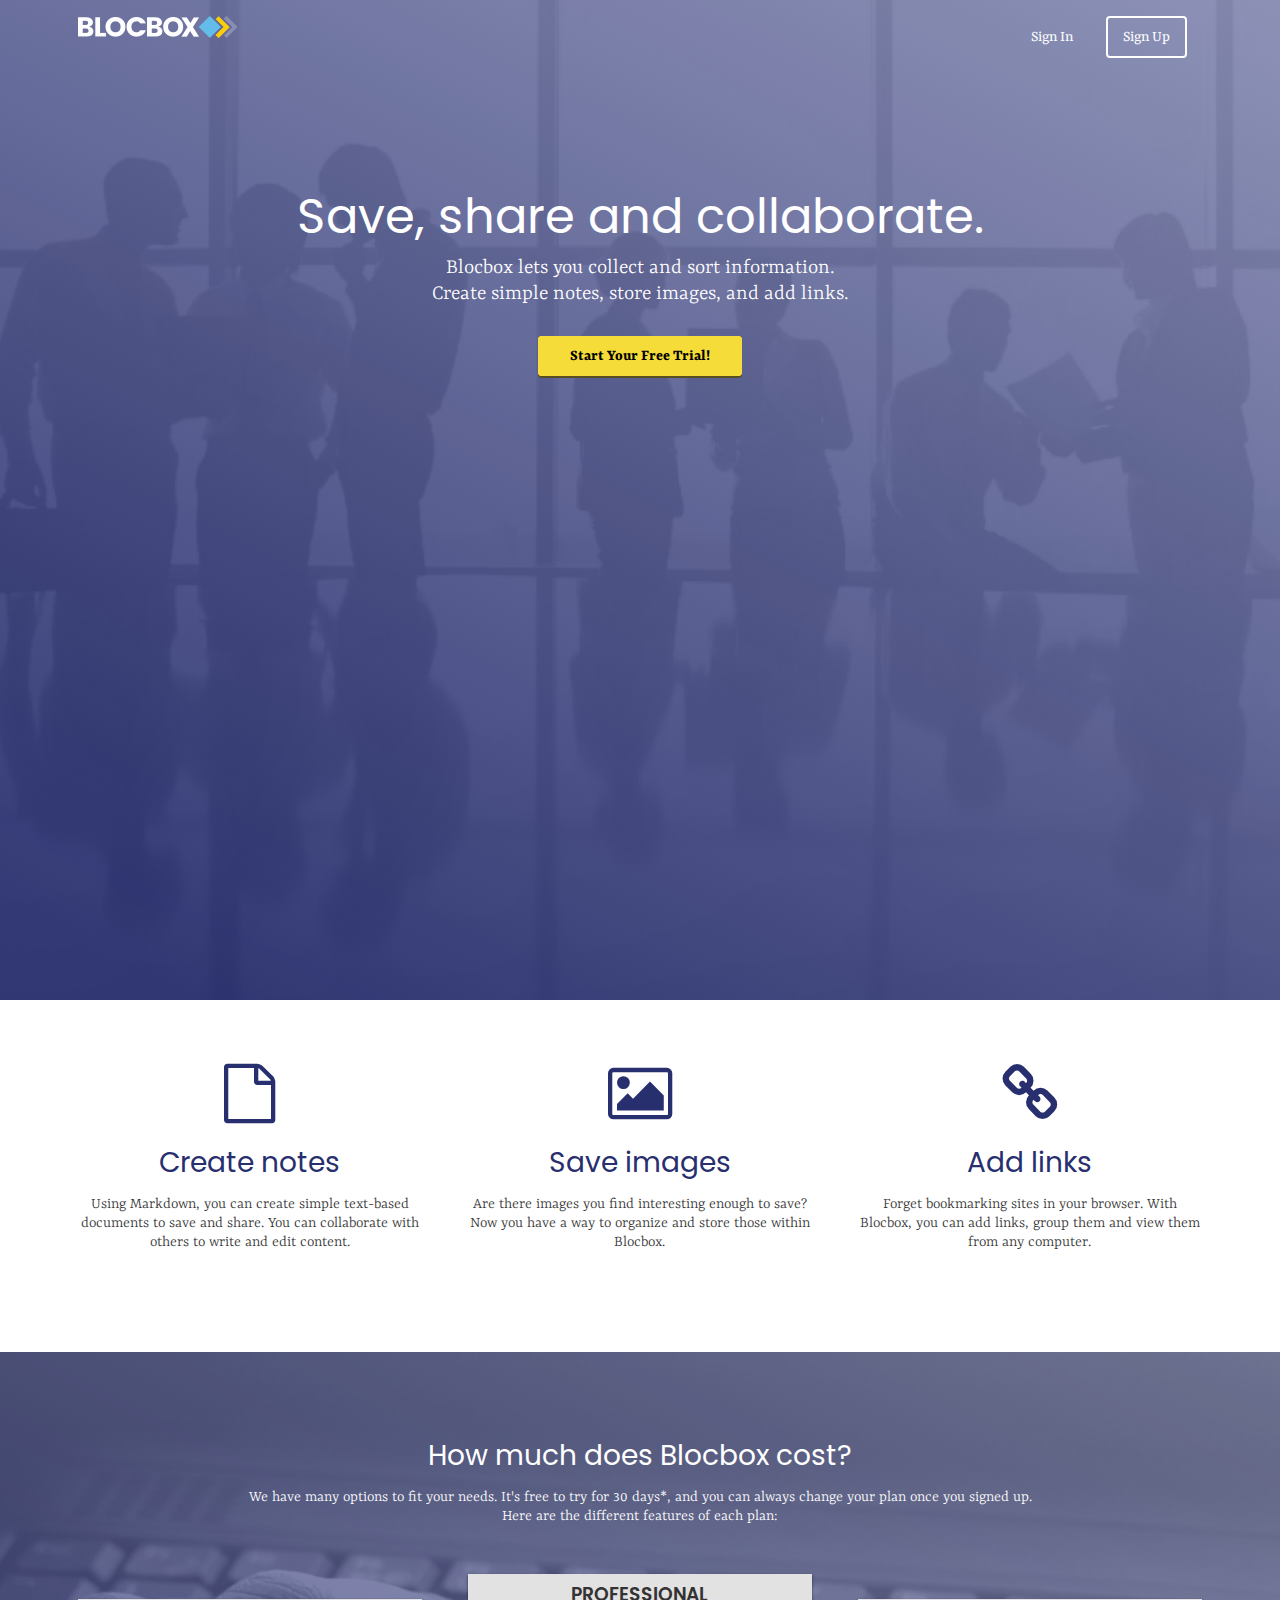
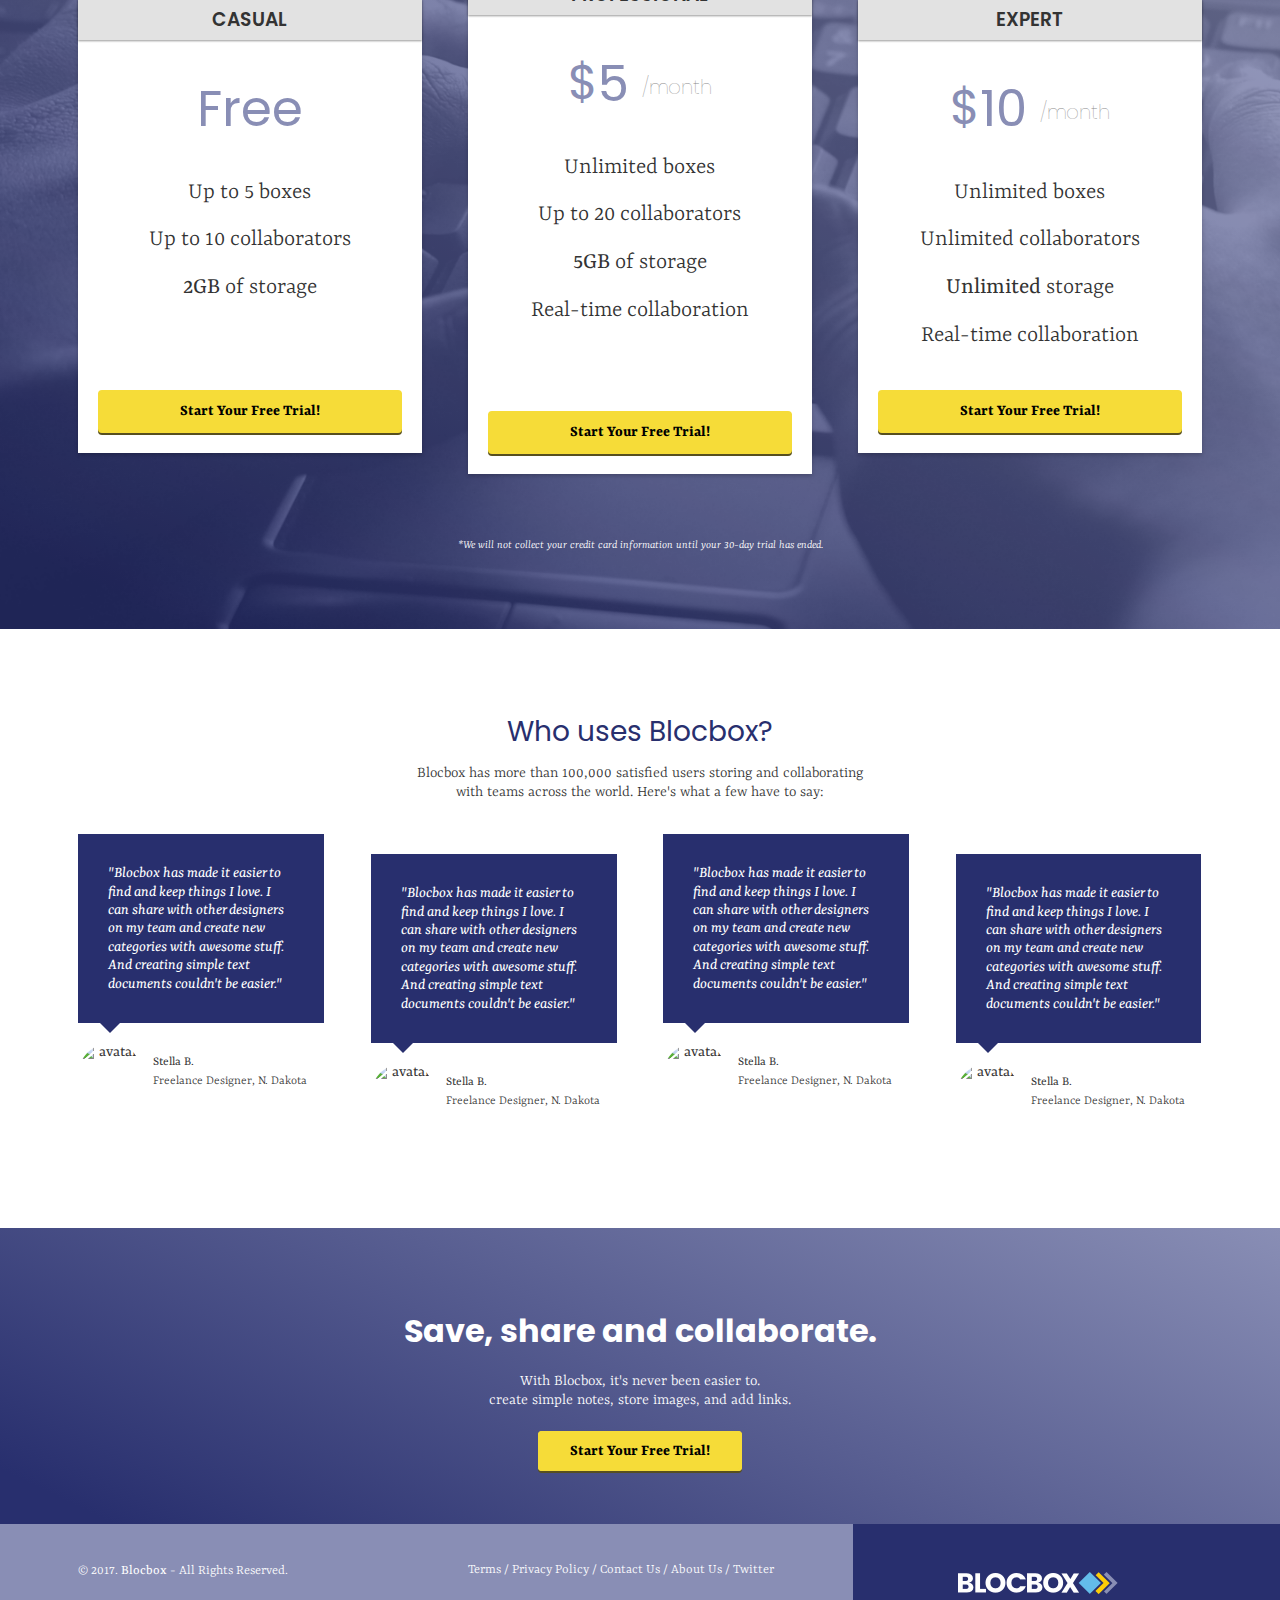
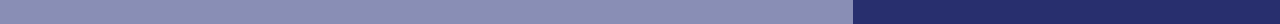
==== commit 53537274: "homepage-styling-two-completed" ====
--- a/index.html
+++ b/index.html
@@ -144,11 +144,12 @@
           </section>
 
           <!-- Assignment -->
+          <section class="assignment">
           <div class="container hero">
            <h1>Save, share and collaborate.</h1>
             <p>With Blocbox, it's never been easier to.<br/>create simple notes, store images, and add links.</p>
             <a href="signup.html" class="btn">Start Your Free Trial!</a>
-
+          </section>
        </main>
 
        <!-- Footer -->
@@ -157,6 +158,16 @@
              <div class="left-footer-block one-third">
                 <p class="copyright-block">&copy; 2017. <strong>Blocbox</strong> - All Rights Reserved.</p>
               </div>
+              <nav class="link-block middle-footer-block one-third">
+         <ul>
+           <li><a href="">Terms</a></li> /
+           <li><a href="">Privacy Policy</a></li> /
+           <li><a href="">Contact Us</a></li> /
+           <li><a href="">About Us</a></li> /
+           <li><a href="">Twitter</a></li>
+         </ul>
+       </nav>
+       <div class="right-footer-block one-third">
                 <img class="logo" src="images/site-logo-png.png" alt="Blocbox" />  
               </div>
             </div>
--- a/css/style.css
+++ b/css/style.css
@@ -302,4 +302,72 @@
    margin-top: 30px;
  }
 
-
+ /*Additional CTA*/
+.assignment {
+	padding: 4em 0;
+	text-align: center;
+    color:#FFFFFF;
+   background: #282f6e;
+   background-image: linear-gradient(206deg, #898eb5 0%, #282f6e 94%);
+}
+.assignment h1 {
+	color: #ffffff;
+}
+.assignment p {
+	color: #ffffff;
+	padding-bottom: 1em;
+}
+
+ /* FOOTER */
+ footer {
+   background-color: #282f6e;
+   background-image: linear-gradient(to top,
+      #898eb5 0%, #898eb5 50%, #282f6e 50%, #282f6e 100%);
+   color: #FFFFFF;
+   height: 150px;
+   position: relative;
+   overflow: hidden;
+   z-index: 0;
+ }
+ footer p, footer nav ul {
+   font-size:14px;
+   font-weight:100;
+   text-align: center;
+   margin: 10px auto 0;
+ }
+ footer nav ul li {
+   list-style-type: none;
+   display: inline;
+ }
+ footer nav ul li a {
+   color:#FFFFFF;
+   text-decoration: none;
+ }
+ footer .right-footer-block {
+   background-color: transparent;
+ }
+ footer .logo{
+   padding: 2.35em 0;
+   margin: 0 auto;
+   display: block;
+ }
+ @media (min-width: 992px){
+   footer{
+     background-color: #282f6e;
+     background-image: linear-gradient(to left,
+        #282f6e 0%, #282f6e 33.33337%, #898eb5 33.33337%, #898eb5 100%);
+     height: 100px;
+   }
+   footer p, footer nav ul{
+     padding: 2em 0;
+     text-align: left;
+   }
+   footer .right-footer-block {
+     background-color: #282f6e;
+   }
+   footer .logo{
+     padding: 3em 0 3em 1em;
+   }
+ }
+
+
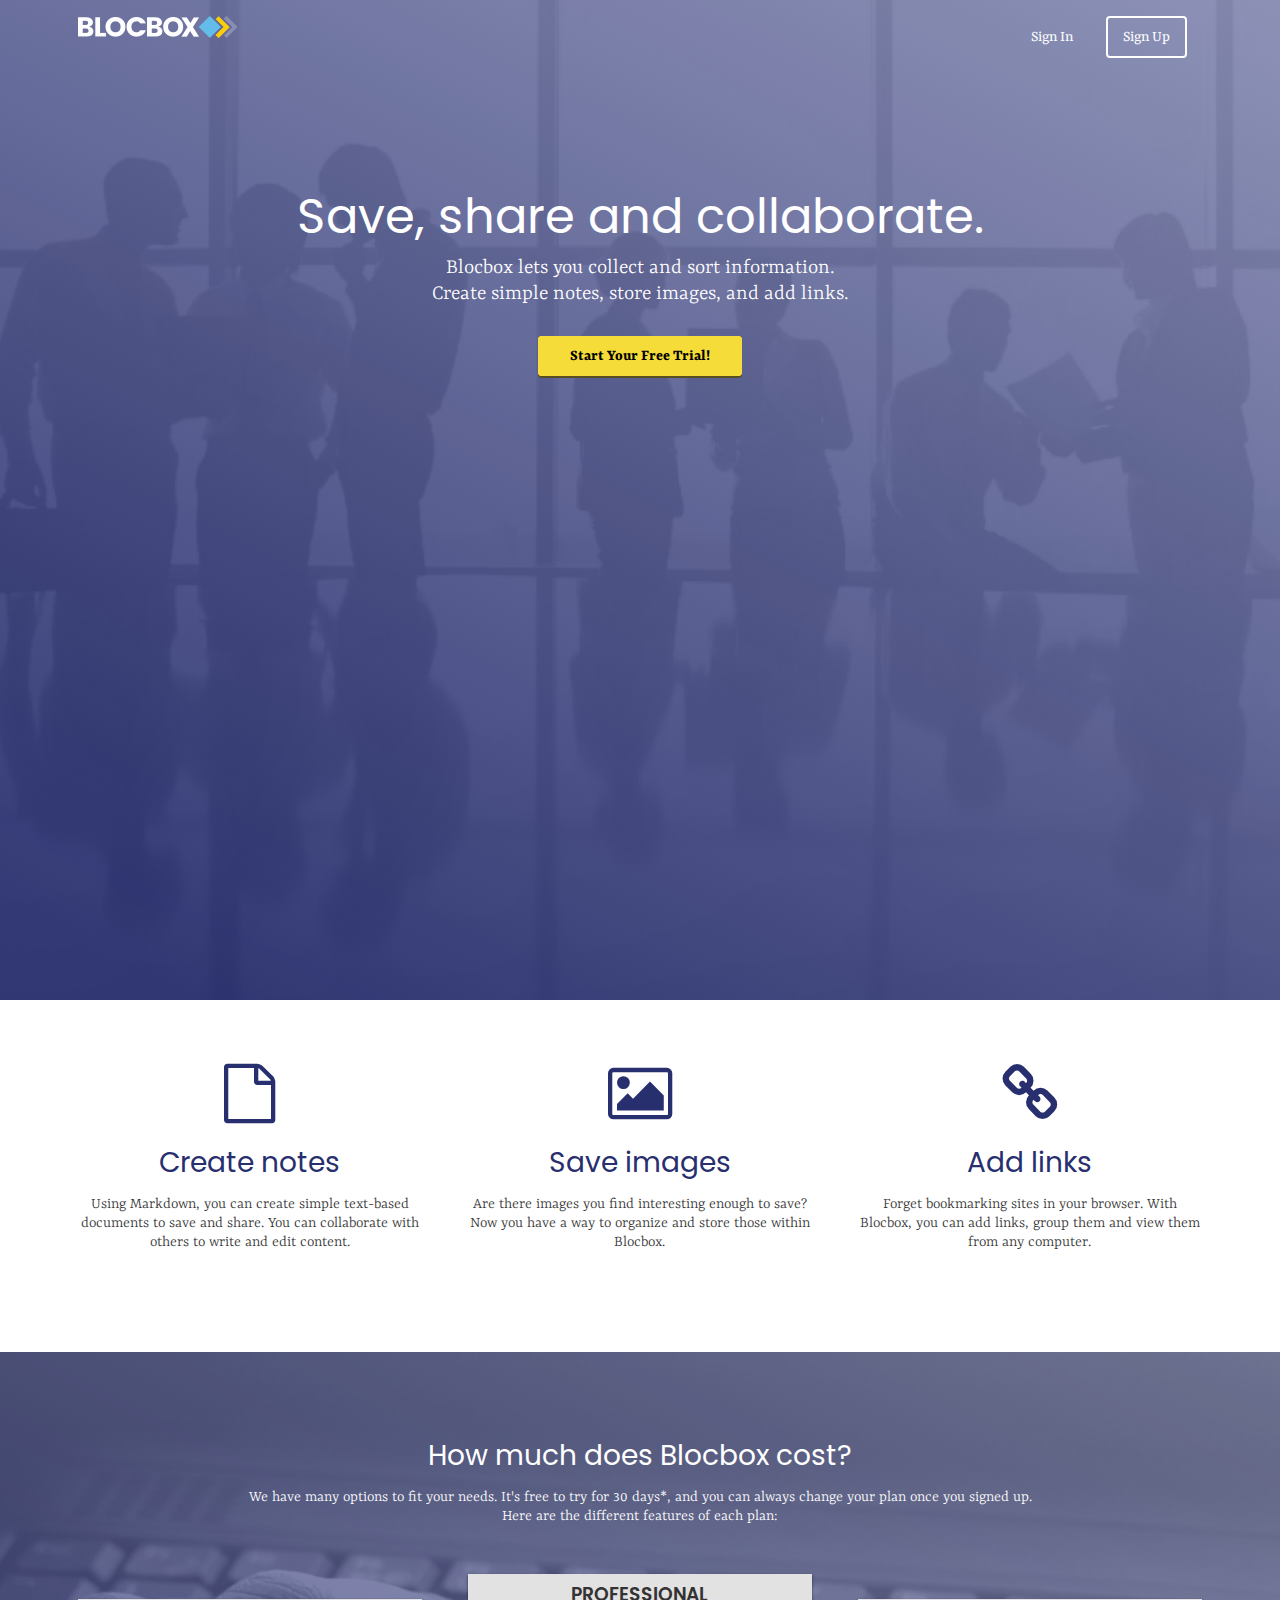
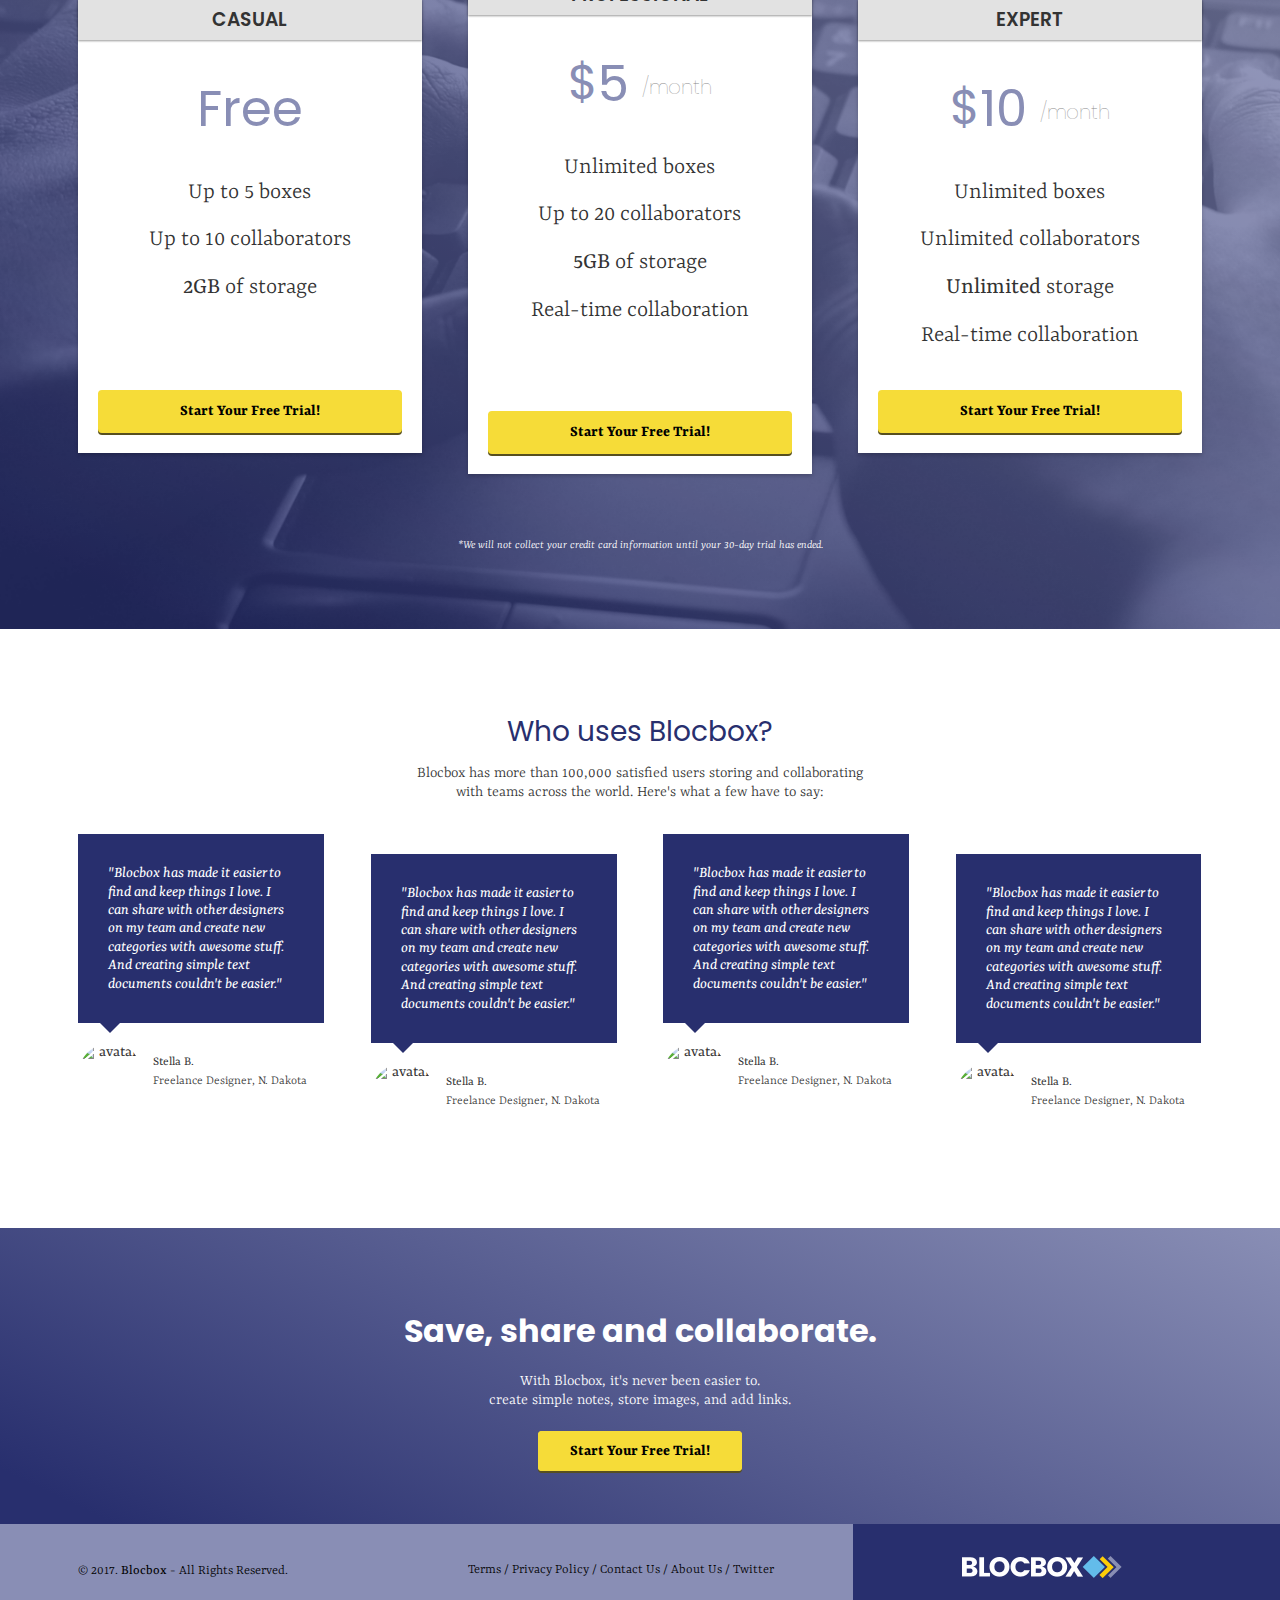
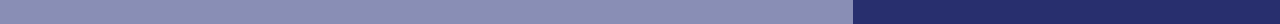
==== commit 6cb35b74: "Checkpoint-35-completed" ====
--- a/index.html
+++ b/index.html
@@ -13,6 +13,7 @@
   <link rel="stylesheet" href="css/style.css">
   <link rel="stylesheet" href="css/font-awesome.css">
   <link rel="stylesheet" href="css/animate.css">
+  <link rel="stylesheet" href="css/dropit.css">
   </head>
 <body>
   <!-- Hero -->
--- a/css/style.css
+++ b/css/style.css
@@ -26,7 +26,7 @@
 	padding-left: 15px;
 	padding-right: 15px;
 	position: relative;
-}ß
+}
 .container:before,
 .container:after {
 	content: " ";
@@ -41,42 +41,6 @@
 	position:relative;
 	min-height: 1px;
 	margin:0 2% 20px;
-}
-@media (min-width: 320px) {
-	.container {
-		width: 312px;
-	}
-}
-@media (min-width: 480px) {
-	.container {
-		width: 468px;
-	}
-}
-@media (min-width: 768px) {
-	.container {
-		width: 750px;
-	}
-}
-@media (min-width: 992px) {
-	.container {
-		width: 970px;
-	}
-	.one-half {
-		width:46%;
-	}
-	.one-third {
-		width:29.33333%;
-	}
-	.one-fourth {
-		width:21%;
-	}
-     .testimonials .alternate {
-      margin-top:20px;
-}
-@media (min-width: 1200px) {
-	.container {
-		width: 1170px;
-	}
 }
 
 /* HEADER */
@@ -323,8 +287,8 @@
    background-color: #282f6e;
    background-image: linear-gradient(to top,
       #898eb5 0%, #898eb5 50%, #282f6e 50%, #282f6e 100%);
-   color: #FFFFFF;
-   height: 150px;
+   color: #000000;
+   height: 200px;
    position: relative;
    overflow: hidden;
    z-index: 0;
@@ -340,7 +304,7 @@
    display: inline;
  }
  footer nav ul li a {
-   color:#FFFFFF;
+   color:#000000;
    text-decoration: none;
  }
  footer .right-footer-block {
@@ -369,5 +333,348 @@
      padding: 3em 0 3em 1em;
    }
  }
-
-
+  @media (min-width: 992px){
+   footer{
+     background-color: #282f6e;
+     background-image: linear-gradient(to left,
+        #282f6e 0%, #282f6e 33.33337%, #898eb5 33.33337%, #898eb5 100%);
+     height: 100px;
+   }
+   footer p, footer nav ul{
+     padding: 2em 0;
+     text-align: left;
+   }
+   footer .right-footer-block {
+     background-color: ##282f6e;
+   }
+   footer .logo{
+     padding: 2em 0 2em 1.5em;
+   }
+ }
+
+/* Media Queries */
+
+@media only screen
+	and (min-width: 768px){
+	.container {
+		width: 750px;
+	}
+	.one-half{
+		width: 46%;
+	}
+	.one-third{
+		width: 28%;
+	}
+	.one-fourth{
+		width: 30%;
+	}
+}
+@media only screen
+	and (min-width: 992px) {
+	.container {
+		width: 970px;
+	}
+	.one-half{
+		width:46%;
+	}
+	.one-third {
+		width:29.33333%;
+	}
+	.one-fourth{
+		width:21%;
+	}
+	.testimonials .alternate {
+      margin-top:20px;
+}
+@media only screen
+	and (min-width: 1200px) {
+	.container{
+		width: 1170px;
+	}
+}
+
+@media only screen
+	and (max-width: 320px) {
+  	.container{
+  		width: 320px;
+  	}
+  	header .hero h1 {
+   	    font-size:40px;
+    }
+ 	header .hero p {
+  	    font-size: 14px;
+    }
+  	header .hero h1 {
+   		font-size:38px;
+
+ 	}
+ 	header .hero p {
+   		font-size: 12px;
+ 	}
+ 	.btn{
+ 		padding: 10px 10px;
+ 	}
+ 	header nav ul > li{
+ 		margin: 7px 15px;
+ 	}
+ 	header nav ul > li.btn-outline{
+ 		padding: 5px 15px;
+ 	}
+}
+
+/* DASHBOARD */
+ .dashboard {
+   background:#F7F7F7;
+ }
+ .left-nav {
+   height: 100%;
+   width:280px;
+   position:absolute;
+   -webkit-transition: all 0.3s ease-in-out;
+   -moz-transition: all 0.3s ease-in-out;
+   -o-transition: all 0.3s ease-in-out;
+   transition: all 0.3s ease-in-out;
+   transform: translate(-280px,0);
+     -webkit-transform: translate(-280px,0); /** Chrome & Safari **/
+     -o-transform: translate(-280px,0); /** Opera **/
+     -moz-transform: translate(-280px,0); /** Firefox **/
+ }
+ .left-nav.open {
+   display:block;
+   width:280px;
+   -webkit-transition: all 0.3s ease-in-out;
+   -moz-transition: all 0.3s ease-in-out;
+   -o-transition: all 0.3s ease-in-out;
+   transition: all 0.3s ease-in-out;
+   transform: translate(0,0);
+     -webkit-transform: translate(0,0); /** Chrome & Safari **/
+     -o-transform: translate(0,0); /** Opera **/
+     -moz-transform: translate(0,0); /** Firefox **/
+     z-index: 100;
+ }
+ .hamburger {
+   position:absolute;
+   z-index: 1000;
+   background:#282f6e;
+   color:#fff;
+   text-decoration: none;
+   font-size: 22px;
+   padding: 10px 15px;
+   border-radius: 4px;
+   left: 5px;
+   top: 15px;
+ }
+ }
+ .left-nav .site-logo {
+   padding:20px 0;
+   background:#282f6e;
+   display:block;
+   text-align: center;
+ }
+ .left-nav .items {
+   padding:0 6%;
+ }
+ .left-nav .items p {
+   font-weight: 600;
+   text-transform: uppercase;
+   font-size: 12px;
+   color: #E2E2E2;
+   line-height: 15px;
+ }
+ .left-nav .items ul {
+   margin:0 0 40px;
+   padding:0;
+ }
+ .left-nav .items ul li {
+   list-style-type: none;
+   margin-bottom: 15px;
+ }
+ .left-nav .items ul li a {
+   color:#FFFFFF;
+   text-decoration: none;
+   font-weight: 100;
+ }
+ .left-nav .items ul li a i {
+   width:16px;
+   text-align: center;
+   margin-right:8px;
+ }
+
+ /* LEFT NAVBAR SETTINGS */
+ .left-nav .settings {
+   position:absolute;
+   background:#62bdeb;
+   width:100%;
+   bottom:0;
+   left:0;
+   right:0;
+   padding:10px 0;
+ }
+ .left-nav .settings img {
+   height:35px;
+   width:35px;
+   border-radius: 50%;
+   margin-left:10px;
+   display: inline-block;
+ }
+ .left-nav .settings p {
+   display: inline-block;
+   vertical-align: top;
+   padding-top: 8px;
+   font-weight: 400;
+   margin:0 0 0 10px;
+ }
+ .left-nav .settings a {
+   color:#000000;
+   text-decoration: none;
+   text-align: right;
+   float: right;
+   margin-right:10px;
+   margin-top:8px;
+ }
+ .active {
+   background-color: #62bdeb;
+	}
+ /* CONTENT */
+ .content {
+   padding:6em 1% 1.5em;
+   float:right;
+   width:98%;
+   position: relative;
+ }
+ .content .header {
+   margin:0 1% 20px;
+ }
+ .content .header h1 {
+   font-family: "Poppins", Helvetica, Arial, sans-serif;
+   font-weight: 100;
+   margin:0 0 30px;
+   font-size: 36px;
+   color: #898eb5;
+   line-height: 44px;
+   float: left;
+   display:inline-block;
+ }
+ .content .header > a {
+   float:right;
+ }
+ .content-item {
+   width:96%;
+   margin:0 2% 25px;
+   float:left;
+   display:block;
+ }
+ .item-box {
+   display:block;
+   height:230px;
+   background: #FFFFFF;
+   box-shadow: 0px 1px 3px 0px rgba(0,0,0,0.40);
+   position: relative;
+   overflow: hidden;
+   padding:20px;
+ }
+ /* Larger Mobile Devices */
+ @media (min-width:460px) {
+   .content {
+     padding:1.5em 1%;
+     float:right;
+     width:90%;
+     position: relative;
+   }
+   .content-item {
+     width:46%;
+     margin:0 2% 25px;
+     float:left;
+     display:block;
+   }
+ }
+/* Tablets */
+ @media (min-width:768px) {
+   .content {
+     padding:1.5em 5%;
+     float:right;
+     width:90%;
+     position: relative;
+   }
+   .content > .container {
+     width:700px;
+   }
+   .content-item {
+     width:31.33333%;
+     margin:0 1% 25px;
+   }
+ }
+/* Laptops and Desktops */
+ @media (min-width:992px) {
+   .content {
+     padding:1.5em 1%;
+     float:right;
+     width:83.33333333%;
+     position: relative;
+   }
+   .content > .container {
+     width:auto;
+   }
+   .content-item {
+     width:23%;
+     margin:0 1% 25px;
+   }
+ }
+ .item-box > img {
+   position:absolute;
+   height:100%;
+   width:auto;
+   top:0;
+   left:0;
+   right:0;
+ }
+ .item-box h2 {
+   font-family: 'Poppins', Helvetica, Arial, sans-serif;
+   font-weight: 700;
+   font-size: 15px;
+   line-height: 17px;
+   margin:0;
+ }
+ .item-box h2 a {
+   color: #898eb5;
+   text-decoration: none;
+ }
+ .item-box h2 img {
+   width:16px;
+   height:16px;
+   position:relative;
+   top:2px;
+   margin-right:5px;
+ }
+ .item-box p {
+   font-size: 14px;
+   color: #333333;
+   line-height: 18px;
+   margin:5px 0 0;
+ }
+ @media (min-width:992px) {
+   .left-nav {
+     height: 100vh;
+     width:14.66666667%;
+     color:#FFFFFF;
+     background: #34495E;
+     background-image: linear-gradient(206deg, #5F81A3 0%, #34495E 94%);
+     float:left;
+     position: fixed;
+     display:block;
+     transform: translate(0,0);
+     -webkit-transform: translate(0,0); /** Chrome & Safari **/
+     -o-transform: translate(0,0); /** Opera **/
+     -moz-transform: translate(0,0); /** Firefox **/
+   }
+   .left-nav.open {
+     width:14.66666667%;
+     transform: translate(0,0);
+     -webkit-transform: translate(0,0); /** Chrome & Safari **/
+     -o-transform: translate(0,0); /** Opera **/
+     -moz-transform: translate(0,0); /** Firefox **/
+   }
+   .hamburger {
+     display:none;
+   }
+ }
--- a/css/dropit.css
+++ b/css/dropit.css
@@ -0,0 +1,60 @@
+/*
+ * Dropit v1.1.0
+ * http://dev7studios.com/dropit
+ *
+ * Copyright 2012, Dev7studios
+ * Free to use and abuse under the MIT license.
+ * http://www.opensource.org/licenses/mit-license.php
+ */
+
+/* These styles assume you are using ul and li */
+.dropit {
+    list-style: none;
+	padding: 0;
+    margin: 15px 0 0;
+   float:right;
+   display:inline-block;
+}
+.dropit .dropit-trigger { position: relative; }
+.dropit .dropit-submenu {
+    position: absolute;
+    top: 100%;
+    right: 0; /* dropdown left or right */
+    z-index: 1000;
+    display: none;
+    min-width: 100px;
+    list-style: none;
+	padding: 20px;
+	margin: 20px 0 0;
+}
+.dropit .dropit-open .dropit-submenu { 
+    display: block;
+      background: #FFFFFF;
+      box-shadow: 0px 2px 4px 0px rgba(0,0,0,0.30);
+      border-radius: 4px;
+     }
+.dropit .dropit-open .dropit-submenu:after {
+  content: " ";
+  position: absolute;
+  border-style: solid;
+  border-width: 0 8px 8px;
+  border-color: #FFFFFF transparent;
+  display: block;
+  width: 0;
+  z-index: 1;
+  top: -8px;
+  right: 10px;
+ }
+ .dropit .dropit-open .dropit-submenu li {
+  display: block;
+  margin-bottom: 20px;
+ }
+ .dropit .dropit-open .dropit-submenu li:last-child {
+  margin-bottom: 0px;
+ }
+ .dropit .dropit-open .dropit-submenu li a {
+  color:#282f6e;
+  text-decoration: none;
+  font-family: "Poppins", Helvetica, Arial, sans-serif;
+  font-weight:100;
+ }
